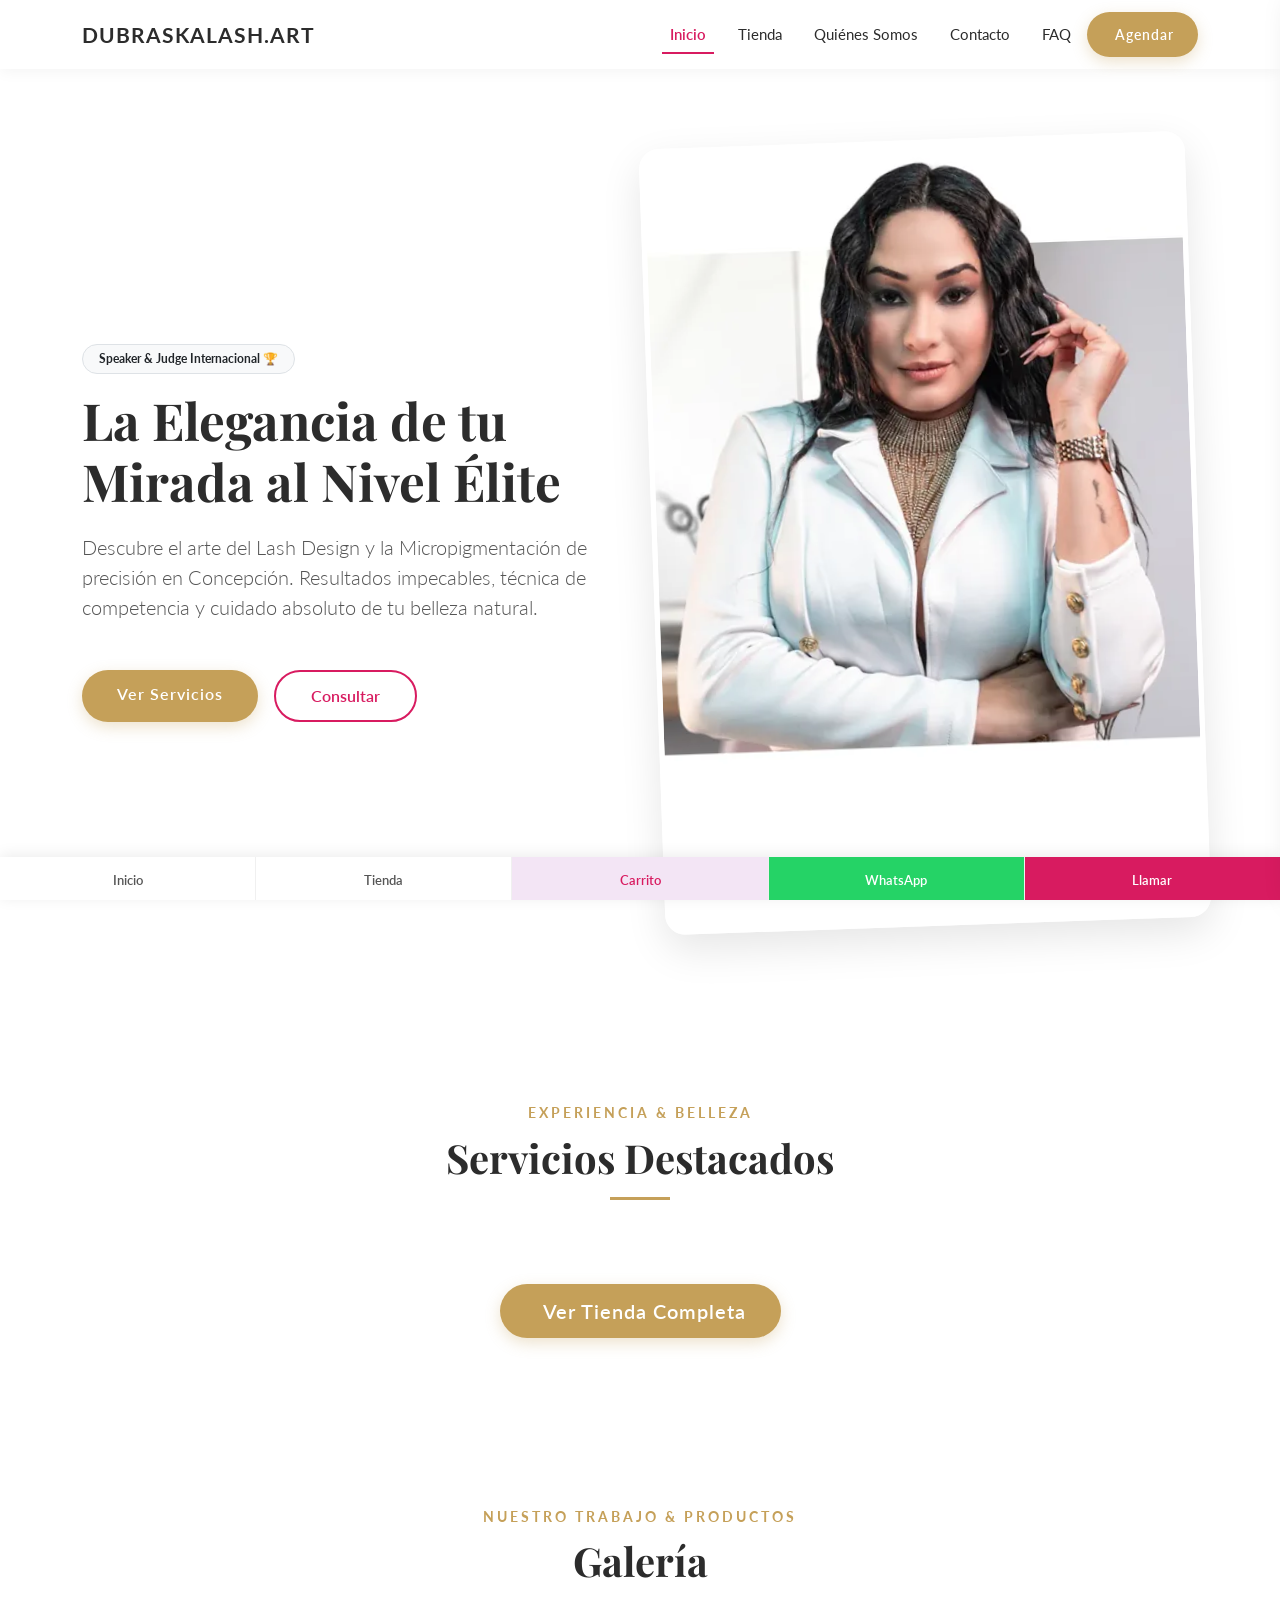
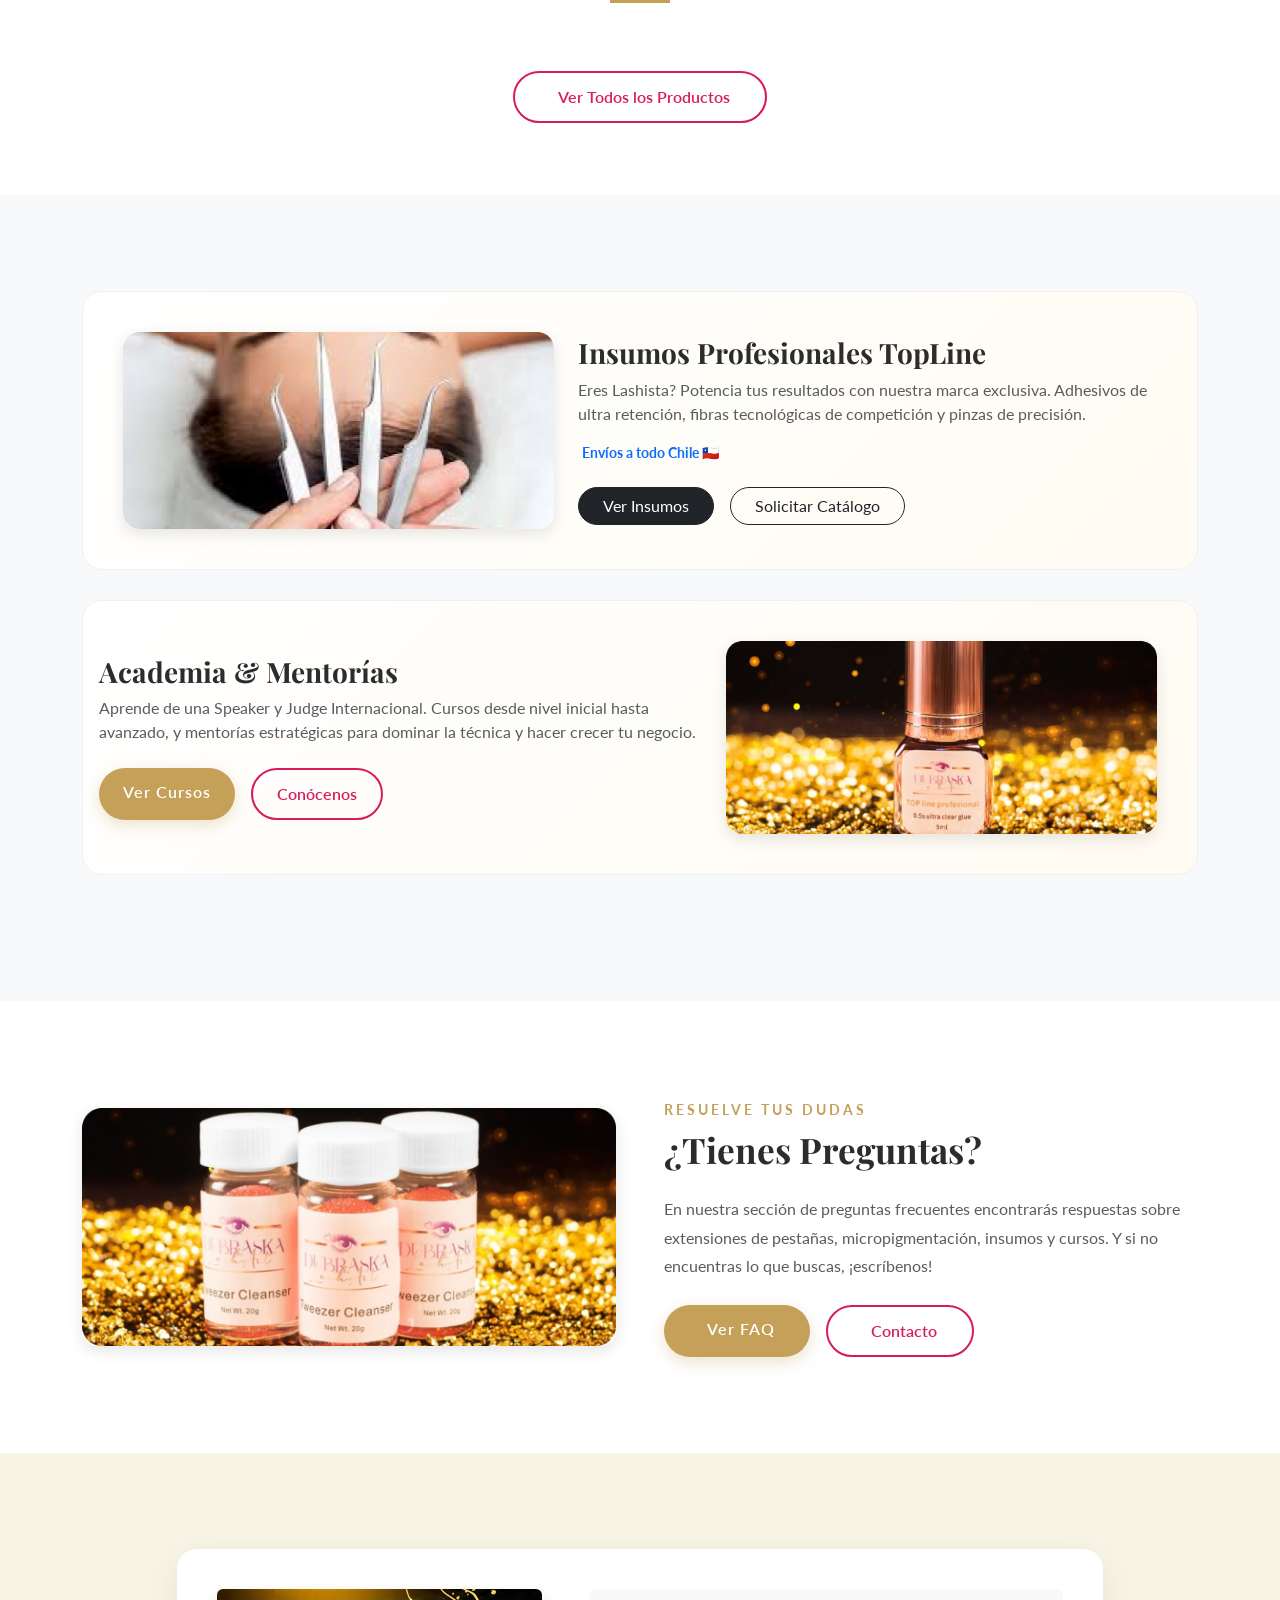
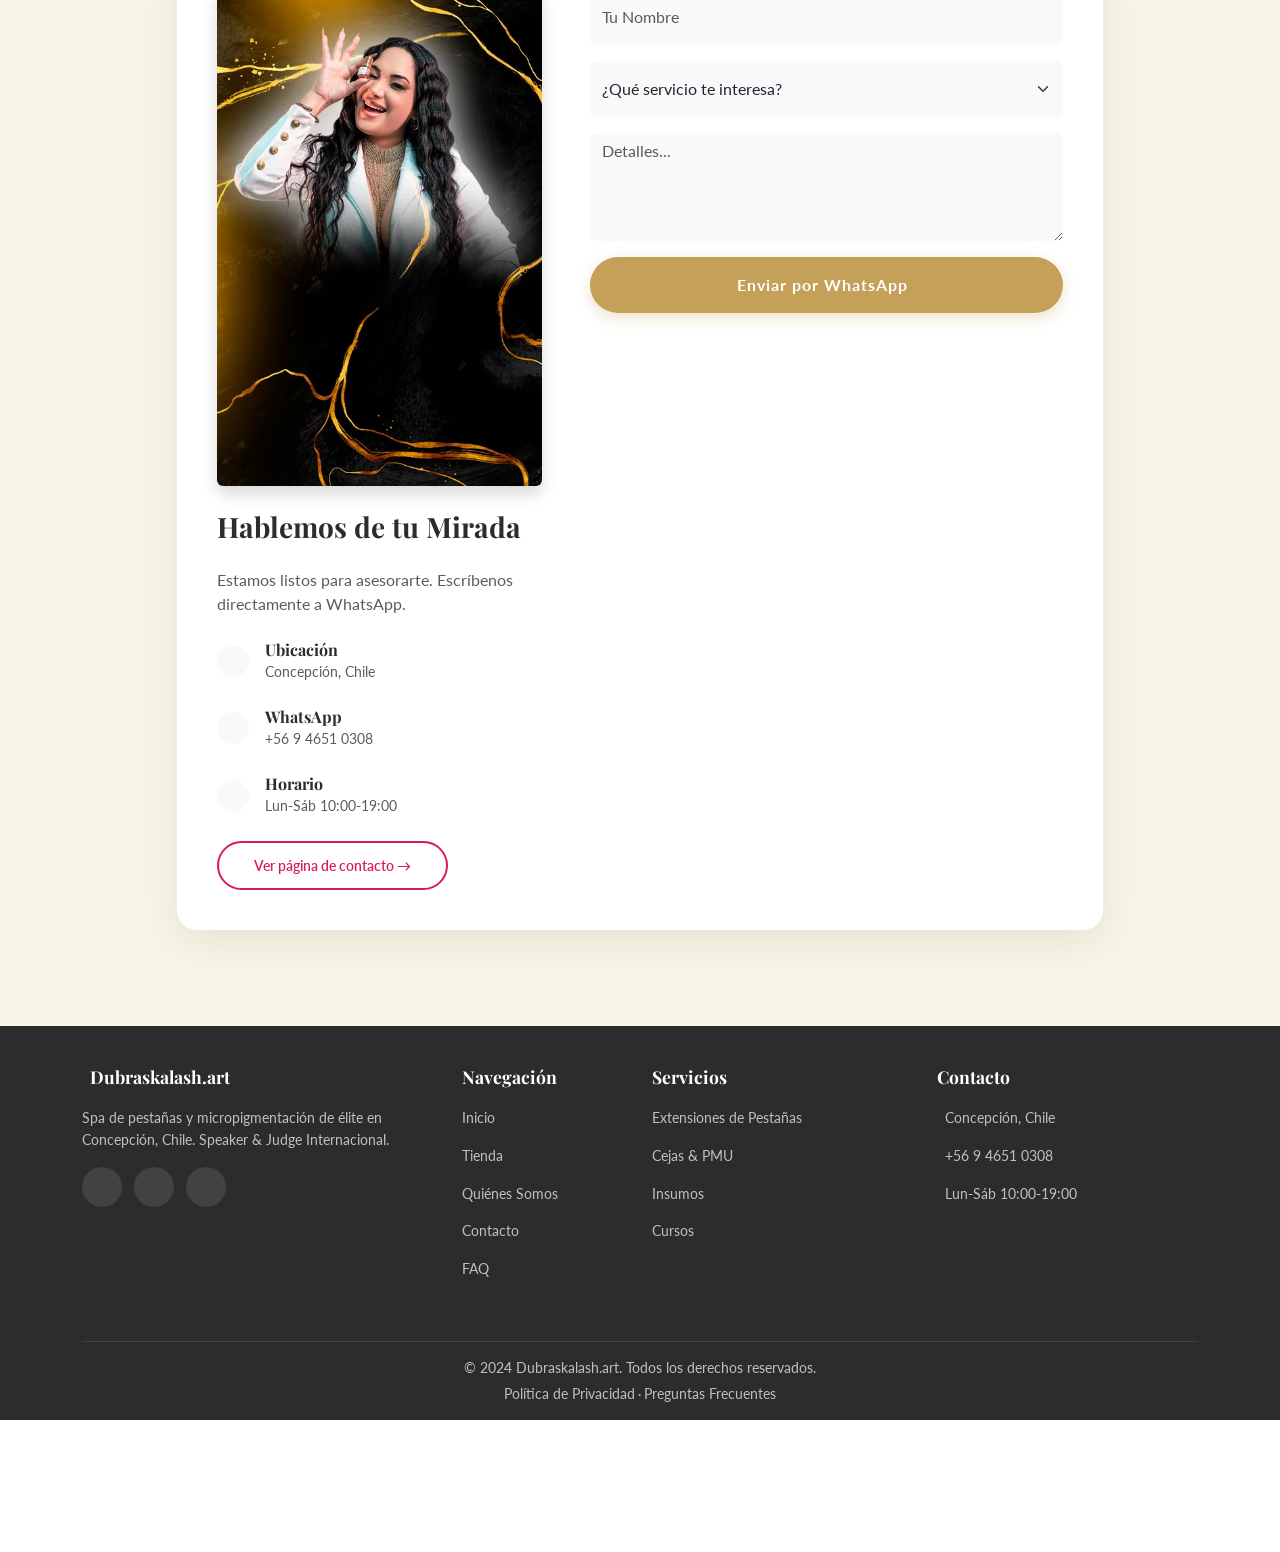
==== index.html @ 83abed51 "fix: carrito funcional - addItem con fallback, icono visible en móvil, botón carrito en barra inferi" ====
<!DOCTYPE html>
<html lang="es-CL">
<head>
  <meta charset="UTF-8" />
  <meta name="viewport" content="width=device-width, initial-scale=1.0"/>
  
  <!-- META TAGS SEO OPTIMIZADOS -->
  <title>Dubraskalash.art | Extensiones de Pestañas y Micropigmentación en Concepción</title>
  <meta name="description" content="Dubraskalash.art: Spa de pestañas y micropigmentación de élite en Concepción. Expertos en Volumen Ruso, Tecnológico, Microblading y Labios Acuarela. Venta de insumos TopLine y Academia.">
  <meta name="keywords" content="pestañas concepcion, volumen ruso, microblading, micropigmentacion labios, insumos pestañas chile, dubraskalash, spa belleza, extensiones pestañas">
  <meta name="author" content="Dubraskalash.art">
  <meta name="robots" content="index, follow">
  <meta name="language" content="Spanish">
  
  <!-- OPEN GRAPH / FACEBOOK / WHATSAPP -->
  <meta property="og:type" content="website">
  <meta property="og:url" content="https://dubraskalashart.pages.dev/">
  <meta property="og:title" content="Dubraskalash.art | Pestañas y Micropigmentación Élite">
  <meta property="og:description" content="Transforma tu mirada con técnicas de competencia mundial. Volumen Ruso, PMU y más en Concepción.">
  <meta property="og:image" content="https://dubraskalashart.pages.dev/images/dubraska-web-pesta%C3%B1as-cejas-volumen-ruso-micropigmentacion.png">
  
  <!-- TWITTER -->
  <meta property="twitter:card" content="summary_large_image">
  <meta property="twitter:url" content="https://dubraskalashart.pages.dev/">
  <meta property="twitter:title" content="Dubraskalash.art | Pestañas y Micropigmentación">
  <meta property="twitter:description" content="La excelencia en tu mirada comienza aquí. Concepción, Chile.">
  <meta property="twitter:image" content="https://dubraskalashart.pages.dev/images/dubraska-web-pesta%C3%B1as-cejas-volumen-ruso-micropigmentacion.png">

  <!-- CANONICAL -->
  <link rel="canonical" href="https://dubraskalashart.pages.dev/" />
  
  <!-- FAVICON -->
  <link rel="icon" type="image/png" href="images/favicon.png">

  <!-- Fuentes Google -->
  <link href="https://fonts.googleapis.com/css2?family=Lato:wght@300;400;700&family=Playfair+Display:ital,wght@0,400;0,700;1,400&display=swap" rel="stylesheet"/>
  
  <!-- Iconos RemixIcon -->
  <link href="https://cdn.jsdelivr.net/npm/remixicon@3.5.0/fonts/remixicon.css" rel="stylesheet"/>

  <!-- Bootstrap CSS -->
  <link href="https://cdn.jsdelivr.net/npm/bootstrap@5.3.0/dist/css/bootstrap.min.css" rel="stylesheet"/>

  <!-- Shared Styles -->
  <link href="css/styles.css" rel="stylesheet"/>

  <!-- SCHEMA MARKUP (LOCAL BUSINESS) -->
  <script type="application/ld+json">
  {
    "@context": "https://schema.org",
    "@type": "BeautySalon",
    "name": "Dubraskalash.art",
    "image": "https://dubraskalashart.pages.dev/images/dubraska-web-pesta%C3%B1as-cejas-volumen-ruso-micropigmentacion.png",
    "telephone": "+56 9 4651 0308",
    "address": {
      "@type": "PostalAddress",
      "addressLocality": "Concepción",
      "addressRegion": "Biobío",
      "addressCountry": "CL"
    },
    "url": "https://dubraskalashart.pages.dev/",
    "priceRange": "$$$",
    "openingHoursSpecification": {
      "@type": "OpeningHoursSpecification",
      "dayOfWeek": ["Monday", "Tuesday", "Wednesday", "Thursday", "Friday", "Saturday"],
      "opens": "10:00",
      "closes": "19:00"
    }
  }
  </script>
</head>
<body>

<!-- NAVBAR SUPERIOR -->
<nav class="navbar navbar-expand-lg fixed-top">
  <div class="container">
    <a class="navbar-brand" href="index.html">
      <i class="ri-sparkling-fill" style="color: var(--color-gold);"></i> DUBRASKALASH.ART
    </a>
    <div class="d-flex align-items-center gap-2 ms-auto ms-lg-0 order-lg-last">
      <span class="cart-icon-wrapper" onclick="Cart.toggleSidebar()">
        <i class="ri-shopping-cart-2-line"></i>
        <span class="cart-badge">0</span>
      </span>
      <button class="navbar-toggler" type="button" data-bs-toggle="collapse" data-bs-target="#navbarNav">
        <span class="ri-menu-line" style="font-size: 1.5rem; color: var(--color-dark);"></span>
      </button>
    </div>
    <div class="collapse navbar-collapse" id="navbarNav">
      <ul class="navbar-nav ms-auto align-items-center">
        <li class="nav-item"><a class="nav-link active" href="index.html">Inicio</a></li>
        <li class="nav-item"><a class="nav-link" href="tienda.html">Tienda</a></li>
        <li class="nav-item"><a class="nav-link" href="quienes-somos.html">Quiénes Somos</a></li>
        <li class="nav-item"><a class="nav-link" href="contactos.html">Contacto</a></li>
        <li class="nav-item"><a class="nav-link" href="preguntas-frecuentes.html">FAQ</a></li>
        <li class="nav-item">
          <a href="https://wa.me/56946510308" class="btn btn-gold btn-sm rounded-pill px-4">
            <i class="ri-whatsapp-line me-1"></i> Agendar
          </a>
        </li>
      </ul>
    </div>
  </div>
</nav>

<!-- HERO -->
<section class="hero-section" id="inicio">
  <div class="container position-relative" style="z-index: 2;">
    <div class="row align-items-center">
      <div class="col-lg-6 order-lg-2 mb-5 mb-lg-0">
        <img src="images/dubraska-web-pestañas-cejas-volumen-ruso-micropigmentacion.webp" alt="Servicios Pestañas y Cejas Dubraskalash" class="img-fluid hero-banner-img">
      </div>
      <div class="col-lg-6 order-lg-1">
        <span class="badge bg-light text-dark border mb-3 px-3 py-2 rounded-pill">Speaker & Judge Internacional 🏆</span>
        <h1 class="hero-title">La Elegancia de tu Mirada al Nivel Élite</h1>
        <p class="lead mb-5" style="font-weight: 300;">
          Descubre el arte del Lash Design y la Micropigmentación de precisión en Concepción. 
          Resultados impecables, técnica de competencia y cuidado absoluto de tu belleza natural.
        </p>
        <div class="d-flex flex-wrap gap-3">
          <a href="tienda.html" class="btn btn-gold">Ver Servicios</a>
          <a href="https://wa.me/56946510308" class="btn btn-outline-fuchsia">Consultar</a>
        </div>
      </div>
    </div>
  </div>
</section>

<!-- SERVICIOS DESTACADOS (4 productos) -->
<section class="py-5" id="servicios">
  <div class="container py-5">
    <div class="section-header">
      <span class="subtitle">Experiencia & Belleza</span>
      <h2>Servicios Destacados</h2>
      <div class="divider-gold"></div>
    </div>
    <div class="row g-4" id="featuredProducts">
      <!-- Rendered by JS -->
    </div>
    <div class="text-center mt-5">
      <a href="tienda.html" class="btn btn-gold btn-lg"><i class="ri-store-2-line me-2"></i>Ver Tienda Completa</a>
    </div>
  </div>
</section>

<!-- GALERÍA DE IMÁGENES -->
<section class="py-5" id="galeria">
  <div class="container py-4">
    <div class="section-header">
      <span class="subtitle">Nuestro Trabajo & Productos</span>
      <h2>Galería</h2>
      <div class="divider-gold"></div>
    </div>
    <div class="row g-3" id="galleryGrid">
      <!-- Rendered by JS -->
    </div>
    <div class="text-center mt-4">
      <a href="tienda.html" class="btn btn-outline-fuchsia"><i class="ri-store-2-line me-2"></i>Ver Todos los Productos</a>
    </div>
  </div>
  <style>
    .gallery-item { position:relative; overflow:hidden; border-radius:14px; cursor:pointer; aspect-ratio:1/1; }
    .gallery-item img { width:100%; height:100%; object-fit:cover; transition:transform 0.4s ease; }
    .gallery-item:hover img { transform:scale(1.08); }
    .gallery-item .gallery-overlay { position:absolute; inset:0; background:linear-gradient(transparent 50%,rgba(26,26,46,0.7)); opacity:0; transition:opacity 0.3s; display:flex; align-items:flex-end; padding:15px; }
    .gallery-item:hover .gallery-overlay { opacity:1; }
    .gallery-overlay span { color:#fff; font-size:0.8rem; font-weight:600; font-family:var(--font-body); }
    /* Image Lightbox Modal */
    .lightbox-overlay { position:fixed; inset:0; background:rgba(0,0,0,0.88); z-index:9999; display:none; align-items:center; justify-content:center; cursor:pointer; }
    .lightbox-overlay.active { display:flex; }
    .lightbox-overlay img { max-width:90vw; max-height:85vh; object-fit:contain; border-radius:10px; box-shadow:0 10px 40px rgba(0,0,0,0.5); cursor:default; }
    .lightbox-close { position:absolute; top:15px; right:20px; width:44px; height:44px; background:rgba(255,255,255,0.15); border:none; border-radius:50%; color:#fff; font-size:1.5rem; cursor:pointer; display:flex; align-items:center; justify-content:center; transition:background 0.3s; z-index:10000; backdrop-filter:blur(4px); }
    .lightbox-close:hover { background:rgba(255,255,255,0.3); }
    .lightbox-bottom-bar { position:absolute; bottom:20px; left:50%; transform:translateX(-50%); display:flex; flex-direction:column; align-items:center; gap:10px; z-index:10001; }
    .lightbox-name { background:rgba(0,0,0,0.6); color:#fff; padding:8px 24px; border-radius:25px; font-size:0.9rem; font-weight:600; backdrop-filter:blur(4px); white-space:nowrap; }
    .lightbox-product-btn { background:var(--color-gold); color:#fff; padding:10px 22px; border-radius:25px; font-size:0.85rem; font-weight:700; text-decoration:none; display:none; align-items:center; gap:6px; white-space:nowrap; transition:all 0.3s; backdrop-filter:blur(4px); }
    .lightbox-product-btn:hover { background:#b8912e; color:#fff; transform:translateY(-2px); box-shadow:0 4px 15px rgba(197,160,89,0.4); }
    .lightbox-product-btn i { font-size:1rem; }
  </style>
</section>

<!-- INSUMOS Y ACADEMIA -->
<section class="py-5 bg-light position-relative" id="academia">
  <div class="container py-5">
    <!-- Insumos -->
    <div class="info-card d-flex flex-column flex-md-row align-items-center gap-4">
      <div class="col-md-5 info-img-container">
        <img src="images/Pinzas-y-Herramientas.png" alt="Herramientas Profesionales TopLine">
      </div>
      <div class="col-md-7">
        <h3 class="mb-2">Insumos Profesionales TopLine</h3>
        <p class="text-muted mb-3">
          Eres Lashista? Potencia tus resultados con nuestra marca exclusiva. Adhesivos de ultra retención, fibras tecnológicas de competición y pinzas de precisión.
        </p>
        <p class="small text-primary fw-bold"><i class="ri-truck-line me-1"></i> Envíos a todo Chile 🇨🇱</p>
        <div class="d-flex gap-3 flex-wrap">
          <a href="tienda.html?cat=insumos" class="btn btn-dark rounded-pill px-4 mt-2">Ver Insumos</a>
          <a href="https://wa.me/56946510308?text=Hola,%20quiero%20el%20catálogo%20de%20Insumos" class="btn btn-outline-dark rounded-pill px-4 mt-2">Solicitar Catálogo</a>
        </div>
      </div>
    </div>

    <!-- Academia -->
    <div class="info-card d-flex flex-column flex-md-row-reverse align-items-center gap-4">
      <div class="col-md-5 info-img-container">
        <img src="images/Rectangle.png" alt="Academia Dubraskalash">
      </div>
      <div class="col-md-7">
        <h3 class="mb-2">Academia & Mentorías</h3>
        <p class="text-muted mb-3">
          Aprende de una Speaker y Judge Internacional. Cursos desde nivel inicial hasta avanzado, y mentorías estratégicas para dominar la técnica y hacer crecer tu negocio.
        </p>
        <div class="d-flex gap-3 flex-wrap">
          <a href="tienda.html?cat=cursos" class="btn btn-gold rounded-pill px-4 mt-2">Ver Cursos</a>
          <a href="quienes-somos.html" class="btn btn-outline-fuchsia rounded-pill px-4 mt-2">Conócenos</a>
        </div>
      </div>
    </div>
  </div>
</section>

<!-- DUDAS Y CONTACTO -->
<section class="py-5">
  <div class="container py-5">
    <div class="row g-5 align-items-center">
      <div class="col-lg-6">
        <div class="info-img-container">
          <img src="images/Preparacion-y-Limpieza.png" alt="Proceso de Higiene Dubraskalash" style="border-radius:15px;">
        </div>
      </div>
      <div class="col-lg-6">
        <span class="subtitle" style="color: var(--color-gold); text-transform: uppercase; letter-spacing: 3px; font-size: 0.9rem; font-weight: 700;">Resuelve tus dudas</span>
        <h2 class="mt-2 mb-4" style="font-size:2.2rem;">¿Tienes Preguntas?</h2>
        <p class="text-muted mb-4" style="line-height:1.8;">
          En nuestra sección de preguntas frecuentes encontrarás respuestas sobre extensiones de pestañas, micropigmentación, insumos y cursos. Y si no encuentras lo que buscas, ¡escríbenos!
        </p>
        <div class="d-flex gap-3 flex-wrap">
          <a href="preguntas-frecuentes.html" class="btn btn-gold"><i class="ri-question-line me-2"></i>Ver FAQ</a>
          <a href="contactos.html" class="btn btn-outline-fuchsia"><i class="ri-mail-line me-2"></i>Contacto</a>
        </div>
      </div>
    </div>
  </div>
</section>

<!-- CONTACTO RÁPIDO -->
<section class="contact-section py-5" id="contacto">
  <div class="container py-5">
    <div class="row justify-content-center">
      <div class="col-lg-10">
        <div class="contact-card">
          <div class="row g-5">
            <div class="col-md-5">
              <img src="images/banner-dubraskalash-art-chile-biobio-pestañas.webp" alt="Banner Dubraskalash Concepción" class="img-fluid rounded shadow mb-4" style="max-width:100%;">
              <h3 class="mb-4">Hablemos de tu Mirada</h3>
              <p class="text-muted mb-4">Estamos listos para asesorarte. Escríbenos directamente a WhatsApp.</p>
              <div class="d-flex align-items-center mb-4">
                <div class="bg-light p-3 rounded-circle me-3 text-primary"><i class="ri-map-pin-line fs-4"></i></div>
                <div><h6 class="mb-0 fw-bold">Ubicación</h6><small class="text-muted">Concepción, Chile</small></div>
              </div>
              <div class="d-flex align-items-center mb-4">
                <div class="bg-light p-3 rounded-circle me-3 text-primary"><i class="ri-whatsapp-line fs-4"></i></div>
                <div><h6 class="mb-0 fw-bold">WhatsApp</h6><small class="text-muted">+56 9 4651 0308</small></div>
              </div>
              <div class="d-flex align-items-center mb-4">
                <div class="bg-light p-3 rounded-circle me-3 text-primary"><i class="ri-time-line fs-4"></i></div>
                <div><h6 class="mb-0 fw-bold">Horario</h6><small class="text-muted">Lun-Sáb 10:00-19:00</small></div>
              </div>
              <a href="contactos.html" class="btn btn-outline-fuchsia btn-sm rounded-pill">Ver página de contacto →</a>
            </div>
            <div class="col-md-7">
              <form id="contactForm">
                <div class="mb-3"><input type="text" class="form-control bg-light border-0 py-3" id="nombre" placeholder="Tu Nombre" required></div>
                <div class="mb-3">
                  <select class="form-select bg-light border-0 py-3" id="servicio" required>
                    <option value="" selected disabled>¿Qué servicio te interesa?</option>
                    <option value="Extensiones de Pestañas">Extensiones de Pestañas</option>
                    <option value="Micropigmentación">Micropigmentación</option>
                    <option value="Academia">Academia / Cursos</option>
                    <option value="Insumos">Compra de Insumos</option>
                  </select>
                </div>
                <div class="mb-3"><textarea class="form-control bg-light border-0" id="mensaje" rows="4" placeholder="Detalles..."></textarea></div>
                <button type="submit" class="btn btn-gold w-100 py-3 fw-bold">Enviar por WhatsApp <i class="ri-arrow-right-line ms-2"></i></button>
              </form>
            </div>
          </div>
        </div>
      </div>
    </div>
  </div>
</section>

<!-- FOOTER -->
<footer class="site-footer">
  <div class="container">
    <div class="row g-4">
      <div class="col-lg-4 mb-3">
        <h5><i class="ri-sparkling-fill me-2" style="color:var(--color-gold);"></i>Dubraskalash.art</h5>
        <p>Spa de pestañas y micropigmentación de élite en Concepción, Chile. Speaker & Judge Internacional.</p>
        <div class="footer-social">
          <a href="#"><i class="ri-instagram-line"></i></a>
          <a href="#"><i class="ri-facebook-circle-fill"></i></a>
          <a href="#"><i class="ri-tiktok-fill"></i></a>
        </div>
      </div>
      <div class="col-lg-2 col-md-4 mb-3">
        <h5>Navegación</h5>
        <p><a href="index.html">Inicio</a></p>
        <p><a href="tienda.html">Tienda</a></p>
        <p><a href="quienes-somos.html">Quiénes Somos</a></p>
        <p><a href="contactos.html">Contacto</a></p>
        <p><a href="preguntas-frecuentes.html">FAQ</a></p>
      </div>
      <div class="col-lg-3 col-md-4 mb-3">
        <h5>Servicios</h5>
        <p><a href="tienda.html?cat=pestañas">Extensiones de Pestañas</a></p>
        <p><a href="tienda.html?cat=cejas-pmu">Cejas & PMU</a></p>
        <p><a href="tienda.html?cat=insumos">Insumos</a></p>
        <p><a href="tienda.html?cat=cursos">Cursos</a></p>
      </div>
      <div class="col-lg-3 col-md-4 mb-3">
        <h5>Contacto</h5>
        <p><i class="ri-map-pin-line me-2"></i>Concepción, Chile</p>
        <p><i class="ri-whatsapp-line me-2"></i>+56 9 4651 0308</p>
        <p><i class="ri-time-line me-2"></i>Lun-Sáb 10:00-19:00</p>
      </div>
    </div>
    <div class="footer-bottom text-center">
      <p class="mb-1">&copy; 2024 Dubraskalash.art. Todos los derechos reservados.</p>
      <p class="mb-0" style="font-size:0.8rem;"><a href="politica-privacidad.html">Política de Privacidad</a> · <a href="preguntas-frecuentes.html">Preguntas Frecuentes</a></p>
    </div>
  </div>
</footer>

<!-- BOTTOM ACTION BAR -->
<div class="bottom-action-bar">
  <div class="action-bar-btns">
    <a href="index.html" class="active"><i class="ri-home-5-line"></i><span>Inicio</span></a>
    <a href="tienda.html"><i class="ri-store-2-line"></i><span>Tienda</span></a>
    <a href="#" onclick="Cart.toggleSidebar(); return false;" class="btn-cart-bar"><i class="ri-shopping-cart-2-line"></i><span>Carrito</span><span class="cart-badge-bar">0</span></a>
    <a href="https://wa.me/56946510308" class="btn-wa"><i class="ri-whatsapp-line"></i><span>WhatsApp</span></a>
    <a href="tel:+56946510308" class="btn-call"><i class="ri-phone-line"></i><span>Llamar</span></a>
  </div>
</div>

<!-- CART SIDEBAR -->
<div class="cart-overlay" id="cart-overlay" onclick="Cart.closeSidebar()"></div>
<div class="cart-sidebar" id="cart-sidebar">
  <div class="cart-sidebar-header">
    <h5 class="mb-0"><i class="ri-shopping-cart-2-line me-2"></i>Mi Carrito</h5>
    <button class="btn btn-sm p-0" onclick="Cart.closeSidebar()"><i class="ri-close-line fs-4"></i></button>
  </div>
  <div class="cart-sidebar-body">
    <div id="cart-empty-msg" class="text-center py-5">
      <i class="ri-shopping-bag-line" style="font-size:3rem;color:#ddd;"></i>
      <p class="mt-3 text-muted">Tu carrito está vacío</p>
      <a href="tienda.html" class="btn btn-gold btn-sm">Ir a la Tienda</a>
    </div>
    <div id="cart-sidebar-items"></div>
  </div>
  <div class="cart-sidebar-footer">
    <div class="d-flex justify-content-between mb-3">
      <strong>Total:</strong>
      <strong id="cart-sidebar-total" style="color:var(--color-primary);">$0</strong>
    </div>
    <button id="cart-checkout-btn" class="btn btn-whatsapp w-100" onclick="Cart.checkout()" style="display:none;">
      <i class="ri-whatsapp-line me-2"></i>Pedir por WhatsApp
    </button>
  </div>
</div>

<!-- LIGHTBOX MODAL -->
<div class="lightbox-overlay" id="lightboxOverlay" onclick="closeLightbox(event)">
  <button class="lightbox-close" onclick="closeLightbox(event, true)" aria-label="Cerrar"><i class="ri-close-line"></i></button>
  <img id="lightboxImg" src="" alt="">
  <div class="lightbox-bottom-bar">
    <span class="lightbox-name" id="lightboxName"></span>
    <a href="#" id="lightboxProductBtn" class="lightbox-product-btn" style="display:none;" onclick="goToProduct(event)"><i class="ri-store-2-line"></i> Ir a Producto en Tienda</a>
  </div>
</div>

<!-- SCRIPTS -->
<script src="https://cdn.jsdelivr.net/npm/bootstrap@5.3.0/dist/js/bootstrap.bundle.min.js"></script>
<script src="js/cart.js"></script>
<script>
let PRODUCTS = [];
// Gallery images loaded dynamically from R2
let GALLERY_IMAGES = [];

// --- LIGHTBOX ---
let lightboxOpen = false;

function openLightbox(imgSrc, imgName) {
  const overlay = document.getElementById('lightboxOverlay');
  const img = document.getElementById('lightboxImg');
  const nameEl = document.getElementById('lightboxName');
  const productBtn = document.getElementById('lightboxProductBtn');
  img.src = imgSrc;
  nameEl.textContent = imgName || '';
  overlay.classList.add('active');
  document.body.style.overflow = 'hidden';
  lightboxOpen = true;

  // Check if this image belongs to a product
  const matchedProduct = PRODUCTS.find(p => p.image === imgSrc);
  if (matchedProduct) {
    productBtn.href = 'producto.html?id=' + matchedProduct.id;
    productBtn.style.display = 'inline-flex';
  } else {
    productBtn.style.display = 'none';
  }

  // Push state so Back button closes modal instead of navigating away
  history.pushState({ lightbox: true }, '');
}

function goToProduct(event) {
  event.stopPropagation();
  // Let the link navigate normally
  closeLightbox(null, true);
}

function closeLightbox(event, force) {
  // If clicking on the image itself, don't close (only close on overlay click or X button)
  if (!force && event && event.target && event.target.id === 'lightboxImg') return;
  const overlay = document.getElementById('lightboxOverlay');
  if (!overlay.classList.contains('active')) return;
  overlay.classList.remove('active');
  document.body.style.overflow = '';
  document.getElementById('lightboxImg').src = '';
  lightboxOpen = false;
}

// Back button: close lightbox instead of leaving the page
window.addEventListener('popstate', function(e) {
  if (lightboxOpen) {
    closeLightbox(null, true);
    // Don't go back - just close the modal
    // Push current state back so we stay on the same page
    history.pushState(null, '');
    e.preventDefault();
  }
});

// ESC key closes lightbox
document.addEventListener('keydown', function(e) {
  if (e.key === 'Escape' && lightboxOpen) {
    closeLightbox(null, true);
    history.pushState(null, '');
  }
});

document.addEventListener('DOMContentLoaded', async function() {
  // Load products from API
  try {
    const resp = await fetch('/api/products');
    PRODUCTS = (await resp.json()) || [];
    if (window.Cart && Cart.setProductCache) Cart.setProductCache(PRODUCTS);
  } catch(e) {
    const cached = localStorage.getItem('dubraska_products_cache');
    if (cached) try { PRODUCTS = JSON.parse(cached); } catch(e2) {}
  }
  if (PRODUCTS.length > 0) localStorage.setItem('dubraska_products_cache', JSON.stringify(PRODUCTS));

  // Render 4 featured products
  const featured = PRODUCTS.length >= 4 ? [PRODUCTS[0], PRODUCTS[4], PRODUCTS[8], PRODUCTS[10]] : PRODUCTS.slice(0,4);
  const grid = document.getElementById('featuredProducts');
  if (grid && featured.length) {
    grid.innerHTML = featured.map(p => `
      <div class="col-md-6 col-lg-3">
        <div class="service-card">
          <div class="service-img-wrapper">
            <img src="${p.image}" alt="${p.name}">
          </div>
          <div class="service-body">
            <h4 class="service-title">${p.name}</h4>
            <p class="service-desc">${p.desc || p.description || ''}</p>
            <div class="d-flex justify-content-between align-items-center">
              <span style="color:var(--color-primary);font-weight:700;font-size:1.1rem;">$${(p.price||0).toLocaleString('es-CL')}</span>
              <a href="producto.html?id=${p.id}" class="service-btn">Ver más</a>
            </div>
          </div>
        </div>
      </div>
    `).join('');
  }

  // Load gallery images from R2
  try {
    const r2Resp = await fetch('/api/r2-images');
    const r2Data = await r2Resp.json();
    if (r2Data.images) {
      GALLERY_IMAGES = r2Data.images.map(img => img.url);
    }
  } catch(e) {
    console.warn('Could not load gallery images from R2:', e);
  }

  // Render gallery
  const galleryGrid = document.getElementById('galleryGrid');
  if (galleryGrid && GALLERY_IMAGES.length > 0) {
    galleryGrid.innerHTML = GALLERY_IMAGES.map(img => {
      const name = decodeURIComponent(img.split('/').pop()).replace(/\.[^.]+$/,'').replace(/[-_]/g,' ').replace(/\b\w/g,l=>l.toUpperCase());
      return `
        <div class="col-6 col-md-4 col-lg-3 col-xl-2">
          <div class="gallery-item" onclick="openLightbox('${img.replace(/'/g, "\\'")}','${name.replace(/'/g, "\\'")}')">
            <img src="${img}" alt="${name}" loading="lazy">
            <div class="gallery-overlay"><span>${name}</span></div>
          </div>
        </div>`;
    }).join('');
  }
});

// Contact form
document.getElementById('contactForm').addEventListener('submit', function(e) {
  e.preventDefault();
  const nombre = document.getElementById('nombre').value;
  const servicio = document.getElementById('servicio').value;
  const mensaje = document.getElementById('mensaje').value;
  
  const text = `Hola Dubraskalash, soy ${nombre}.%0A%0AMe interesa: ${servicio}.%0A%0ADetalles: ${mensaje}`;
  window.open(`https://wa.me/56946510308?text=${text}`, '_blank');
});
</script>

</body>
</html>
---- css/styles.css ----
:root {
  --color-primary: #D81B60;
  --color-secondary: #F8F5E6;
  --color-gold: #C5A059;
  --color-dark: #2C2C2C;
  --color-text: #555555;
  --font-heading: 'Playfair Display', serif;
  --font-body: 'Lato', sans-serif;
  --bottom-nav-height: 72px;
}

* { box-sizing: border-box; }

body {
  font-family: var(--font-body);
  color: var(--color-text);
  background-color: #fff;
  padding-bottom: calc(var(--bottom-nav-height) + 60px);
  overflow-x: hidden;
}

h1, h2, h3, h4, h5, h6 {
  font-family: var(--font-heading);
  color: var(--color-dark);
  font-weight: 700;
}

/* NAVBAR SUPERIOR */
.navbar {
  background: rgba(255, 255, 255, 0.97);
  backdrop-filter: blur(12px);
  padding: 12px 0;
  box-shadow: 0 2px 15px rgba(0,0,0,0.05);
  z-index: 1050;
}
.navbar-brand {
  font-size: 1.3rem;
  letter-spacing: 1px;
  color: var(--color-dark) !important;
  font-weight: 700;
}
.nav-link {
  font-weight: 400;
  color: var(--color-dark) !important;
  margin: 0 8px;
  position: relative;
  font-size: 0.95rem;
}
.nav-link::after {
  content: '';
  position: absolute;
  width: 0;
  height: 2px;
  bottom: 0;
  left: 0;
  background-color: var(--color-primary);
  transition: width 0.3s;
}
.nav-link:hover::after,
.nav-link.active::after {
  width: 100%;
}
.nav-link.active {
  color: var(--color-primary) !important;
  font-weight: 600;
}

/* Cart icon in navbar */
.cart-icon-wrapper {
  position: relative;
  display: inline-flex;
  align-items: center;
  cursor: pointer;
  color: var(--color-dark);
  font-size: 1.3rem;
}
.cart-badge {
  position: absolute;
  top: -8px;
  right: -10px;
  background: var(--color-primary);
  color: #fff;
  font-size: 0.65rem;
  font-weight: 700;
  width: 18px;
  height: 18px;
  border-radius: 50%;
  display: none;
  align-items: center;
  justify-content: center;
  line-height: 1;
}

/* BUTTONS */
.btn-gold {
  background-color: var(--color-gold);
  color: white;
  border: none;
  padding: 12px 35px;
  border-radius: 50px;
  font-weight: 600;
  letter-spacing: 1px;
  transition: all 0.3s;
  box-shadow: 0 5px 15px rgba(197, 160, 89, 0.3);
}
.btn-gold:hover {
  transform: translateY(-3px);
  background-color: #b08d4b;
  color: white;
}
.btn-outline-fuchsia {
  border: 2px solid var(--color-primary);
  color: var(--color-primary);
  padding: 12px 35px;
  border-radius: 50px;
  font-weight: 600;
  background: transparent;
  transition: all 0.3s;
}
.btn-outline-fuchsia:hover {
  background-color: var(--color-primary);
  color: white;
}
.btn-whatsapp {
  background-color: #25D366;
  color: white;
  border: none;
  padding: 12px 30px;
  border-radius: 50px;
  font-weight: 600;
  transition: all 0.3s;
  box-shadow: 0 5px 15px rgba(37, 211, 102, 0.3);
}
.btn-whatsapp:hover {
  background-color: #1da851;
  color: white;
  transform: translateY(-2px);
}

/* SECTION HEADERS */
.section-header {
  text-align: center;
  margin-bottom: 60px;
}
.section-header .subtitle {
  color: var(--color-gold);
  text-transform: uppercase;
  letter-spacing: 3px;
  font-size: 0.9rem;
  font-weight: 700;
  display: block;
  margin-bottom: 10px;
}
.section-header h2 {
  font-size: 2.5rem;
  margin-bottom: 15px;
}
.divider-gold {
  width: 60px;
  height: 3px;
  background-color: var(--color-gold);
  margin: 0 auto;
}

/* HERO SECTION */
.hero-section {
  background: #fff;
  padding: 140px 0 80px;
  position: relative;
}
.hero-title {
  font-size: 3.2rem;
  line-height: 1.2;
  margin-bottom: 20px;
}
.hero-banner-img {
  border-radius: 20px;
  box-shadow: 0 15px 40px rgba(0,0,0,0.1);
  border: 5px solid white;
  transform: rotate(-2deg);
  transition: transform 0.5s;
  width: 100%;
  height: auto;
}
.hero-banner-img:hover {
  transform: rotate(0deg);
}

/* SERVICE CARDS */
.service-card {
  border: none;
  background: white;
  border-radius: 15px;
  overflow: hidden;
  box-shadow: 0 10px 30px rgba(0,0,0,0.05);
  transition: all 0.4s ease;
  height: 100%;
  display: flex;
  flex-direction: column;
  border: 1px solid #f0f0f0;
}
.service-card:hover {
  transform: translateY(-10px);
  box-shadow: 0 15px 40px rgba(216, 27, 96, 0.15);
  border-color: var(--color-gold);
}
.service-img-wrapper {
  width: 100%;
  height: 220px;
  overflow: hidden;
  position: relative;
}
.service-img-wrapper img {
  width: 100%;
  height: 100%;
  object-fit: cover;
  transition: transform 0.6s ease;
}
.service-card:hover .service-img-wrapper img {
  transform: scale(1.1);
}
.service-body {
  padding: 25px;
  display: flex;
  flex-direction: column;
  flex-grow: 1;
}
.service-title {
  font-size: 1.15rem;
  color: var(--color-primary);
  font-weight: 700;
  margin-bottom: 10px;
  line-height: 1.3;
}
.service-desc {
  font-size: 0.9rem;
  color: var(--color-text);
  line-height: 1.6;
  margin-bottom: 15px;
  flex-grow: 1;
}
.service-btn {
  align-self: flex-start;
  font-size: 0.85rem;
  font-weight: 600;
  color: var(--color-gold);
  text-transform: uppercase;
  letter-spacing: 1px;
  text-decoration: none;
  border-bottom: 1px solid var(--color-gold);
  padding-bottom: 2px;
  transition: all 0.3s;
}
.service-btn:hover {
  color: var(--color-primary);
  border-color: var(--color-primary);
}

/* FAQ ACCORDION */
.accordion-item {
  border: none;
  border-bottom: 1px solid #eee;
  margin-bottom: 10px;
}
.accordion-button {
  font-family: var(--font-heading);
  font-size: 1.1rem;
  color: var(--color-dark);
  background: transparent;
  box-shadow: none;
  padding: 18px 0;
}
.accordion-button:not(.collapsed) {
  color: var(--color-primary);
  background: transparent;
}
.accordion-body {
  font-size: 1rem;
  color: var(--color-text);
  line-height: 1.7;
  padding-top: 0;
}

/* CONTACT SECTION */
.contact-section {
  background-color: var(--color-secondary);
  position: relative;
}
.contact-card {
  background: white;
  border-radius: 20px;
  box-shadow: 0 10px 40px rgba(0,0,0,0.08);
  padding: 40px;
}

/* INFO CARDS */
.info-card {
  background: linear-gradient(135deg, #fff 0%, #fffbf2 100%);
  border: 1px solid #f0f0f0;
  border-radius: 20px;
  padding: 40px;
  margin-bottom: 30px;
}
.info-img-container {
  overflow: hidden;
  border-radius: 15px;
  box-shadow: 0 5px 15px rgba(0,0,0,0.1);
}
.info-img-container img {
  width: 100%;
  height: 100%;
  object-fit: cover;
  transition: transform 0.5s;
}
.info-img-container img:hover {
  transform: scale(1.05);
}

/* CART SIDEBAR */
.cart-sidebar {
  position: fixed;
  top: 0;
  right: -400px;
  width: 380px;
  max-width: 90vw;
  height: 100vh;
  background: #fff;
  box-shadow: -5px 0 30px rgba(0,0,0,0.15);
  z-index: 9999;
  transition: right 0.35s ease;
  display: flex;
  flex-direction: column;
}
.cart-sidebar.open {
  right: 0;
}
.cart-sidebar-header {
  padding: 20px 25px;
  border-bottom: 1px solid #eee;
  display: flex;
  justify-content: space-between;
  align-items: center;
}
.cart-sidebar-body {
  flex: 1;
  overflow-y: auto;
  padding: 20px 25px;
}
.cart-sidebar-footer {
  padding: 20px 25px;
  border-top: 1px solid #eee;
  background: #fafafa;
}

.cart-overlay {
  position: fixed;
  top: 0;
  left: 0;
  width: 100vw;
  height: 100vh;
  background: rgba(0,0,0,0.4);
  z-index: 9998;
  opacity: 0;
  pointer-events: none;
  transition: opacity 0.3s;
}
.cart-overlay.open {
  opacity: 1;
  pointer-events: auto;
}

/* BOTTOM ACTION BAR */
.bottom-action-bar {
  position: fixed;
  bottom: 0;
  left: 0;
  width: 100%;
  z-index: 1050;
  background: #fff;
  box-shadow: 0 -2px 15px rgba(0,0,0,0.08);
}
.action-bar-footer {
  padding: 10px 0;
  background: var(--color-dark);
  text-align: center;
}
.action-bar-footer p {
  margin: 0;
  font-size: 0.8rem;
  color: rgba(255,255,255,0.6);
}
.action-bar-footer a {
  color: rgba(255,255,255,0.8);
  text-decoration: none;
  transition: color 0.3s;
}
.action-bar-footer a:hover {
  color: #fff;
}
.action-bar-btns {
  display: flex;
  padding: 0;
}
.action-bar-btns a {
  flex: 1;
  display: flex;
  flex-direction: column;
  align-items: center;
  justify-content: center;
  padding: 12px 5px;
  text-decoration: none;
  color: var(--color-text);
  font-size: 0.7rem;
  font-weight: 600;
  transition: all 0.2s;
  gap: 4px;
  border-right: 1px solid #f0f0f0;
}
.action-bar-btns a:last-child {
  border-right: none;
}
.action-bar-btns a i {
  font-size: 1.4rem;
}
.action-bar-btns a:hover {
  background: #f8f8f8;
}
.action-bar-btns a.btn-wa {
  background: #25D366;
  color: #fff;
}
.action-bar-btns a.btn-wa:hover {
  background: #1da851;
  color: #fff;
}
.action-bar-btns a.btn-call {
  background: var(--color-primary);
  color: #fff;
}
.action-bar-btns a.btn-call:hover {
  background: #b0154d;
  color: #fff;
}
.action-bar-btns a.btn-cart-bar {
  position: relative;
  background: #f3e5f5;
  color: var(--color-primary);
}
.action-bar-btns a.btn-cart-bar:hover {
  background: #e1bee7;
  color: var(--color-primary);
}
.action-bar-btns a.btn-cart-bar .cart-badge-bar {
  position: absolute;
  top: 4px;
  right: 12px;
  background: var(--color-primary);
  color: #fff;
  font-size: 0.55rem;
  font-weight: 700;
  width: 16px;
  height: 16px;
  border-radius: 50%;
  display: none;
  align-items: center;
  justify-content: center;
  line-height: 1;
}
.action-bar-btns a.btn-cart-bar .cart-badge-bar.visible {
  display: flex;
}

/* Desktop bottom bar */
@media (min-width: 992px) {
  .action-bar-btns a {
    padding: 10px 5px;
    font-size: 0.8rem;
  }
  .action-bar-btns a i {
    font-size: 1.3rem;
  }
}

/* FOOTER */
.site-footer {
  background: var(--color-dark);
  color: #fff;
  padding: 40px 0 0;
}
.site-footer h5 {
  font-family: var(--font-heading);
  color: #fff;
  margin-bottom: 20px;
  font-size: 1.1rem;
}
.site-footer p, .site-footer a {
  color: rgba(255,255,255,0.7);
  font-size: 0.9rem;
  text-decoration: none;
}
.site-footer a:hover {
  color: var(--color-gold);
}
.footer-social a {
  display: inline-flex;
  align-items: center;
  justify-content: center;
  width: 40px;
  height: 40px;
  border-radius: 50%;
  background: rgba(255,255,255,0.1);
  color: #fff;
  margin-right: 8px;
  transition: all 0.3s;
}
.footer-social a:hover {
  background: var(--color-primary);
  transform: translateY(-3px);
}
.footer-bottom {
  border-top: 1px solid rgba(255,255,255,0.1);
  padding: 15px 0;
  margin-top: 30px;
}

/* PRODUCT CARDS */
.product-card {
  border: none;
  background: white;
  border-radius: 15px;
  overflow: hidden;
  box-shadow: 0 5px 20px rgba(0,0,0,0.05);
  transition: all 0.3s ease;
  height: 100%;
  display: flex;
  flex-direction: column;
  border: 1px solid #f0f0f0;
}
.product-card:hover {
  transform: translateY(-5px);
  box-shadow: 0 10px 30px rgba(216, 27, 96, 0.12);
  border-color: var(--color-gold);
}
.product-card .product-img {
  width: 100%;
  height: 200px;
  object-fit: cover;
  transition: transform 0.5s;
}
.product-card:hover .product-img {
  transform: scale(1.05);
}
.product-card .img-wrapper {
  overflow: hidden;
  position: relative;
}
.product-card .product-body {
  padding: 20px;
  flex-grow: 1;
  display: flex;
  flex-direction: column;
}
.product-card .product-name {
  font-family: var(--font-heading);
  font-size: 1rem;
  color: var(--color-dark);
  font-weight: 700;
  margin-bottom: 8px;
  line-height: 1.3;
}
.product-card .product-price {
  color: var(--color-primary);
  font-weight: 700;
  font-size: 1.2rem;
  margin-bottom: 8px;
}
.product-card .product-desc {
  font-size: 0.85rem;
  color: var(--color-text);
  line-height: 1.5;
  margin-bottom: 15px;
  flex-grow: 1;
  display: -webkit-box;
  -webkit-line-clamp: 3;
  -webkit-box-orient: vertical;
  overflow: hidden;
}
.product-card .product-actions {
  display: flex;
  gap: 8px;
  align-items: center;
}
.product-card .btn-add-cart {
  background: #25D366;
  color: #fff;
  border: none;
  border-radius: 8px;
  padding: 8px 14px;
  font-size: 0.8rem;
  font-weight: 600;
  transition: all 0.3s;
  cursor: pointer;
}
.product-card .btn-add-cart:hover {
  background: #1da851;
  transform: translateY(-1px);
}
.product-card .btn-details {
  display: inline-flex;
  align-items: center;
  gap: 4px;
  background: transparent;
  color: var(--color-gold);
  font-size: 0.8rem;
  font-weight: 600;
  text-decoration: none;
  border: 1.5px solid var(--color-gold);
  border-radius: 8px;
  padding: 8px 14px;
  transition: all 0.3s;
  cursor: pointer;
  white-space: nowrap;
}
.product-card .btn-details:hover {
  background: var(--color-gold);
  color: #fff;
  border-color: var(--color-gold);
  transform: translateY(-1px);
}

/* VALUE CARDS */
.value-card {
  background: white;
  border-radius: 20px;
  padding: 40px 30px;
  text-align: center;
  box-shadow: 0 5px 20px rgba(0,0,0,0.05);
  border: 1px solid #f0f0f0;
  transition: all 0.3s;
  height: 100%;
}
.value-card:hover {
  transform: translateY(-5px);
  box-shadow: 0 10px 30px rgba(216, 27, 96, 0.1);
  border-color: var(--color-gold);
}
.value-card .icon-circle {
  width: 70px;
  height: 70px;
  border-radius: 50%;
  display: flex;
  align-items: center;
  justify-content: center;
  margin: 0 auto 20px;
  font-size: 1.8rem;
}
.value-card h5 {
  margin-bottom: 10px;
  font-size: 1.1rem;
}
.value-card p {
  font-size: 0.9rem;
  color: var(--color-text);
  line-height: 1.6;
}

/* Page Hero */
.page-hero {
  padding: 120px 0 60px;
  background: linear-gradient(135deg, var(--color-secondary) 0%, #fff 100%);
  text-align: center;
}
.page-hero h1 {
  font-size: 2.8rem;
  margin-bottom: 15px;
}
.page-hero .lead {
  color: var(--color-text);
  font-weight: 300;
  max-width: 600px;
  margin: 0 auto;
}

/* Breadcrumb */
.breadcrumb-custom {
  padding: 15px 0;
  background: #f8f8f8;
  font-size: 0.85rem;
}
.breadcrumb-custom a {
  color: var(--color-text);
  text-decoration: none;
}
.breadcrumb-custom a:hover {
  color: var(--color-primary);
}

/* Category badge */
.category-badge {
  display: inline-block;
  padding: 4px 12px;
  border-radius: 20px;
  font-size: 0.75rem;
  font-weight: 600;
  text-transform: uppercase;
  letter-spacing: 0.5px;
}
.category-badge.pestañas { background: #fce4ec; color: var(--color-primary); }
.category-badge.cejas-pmu { background: #fff3e0; color: #e65100; }
.category-badge.insumos { background: #e8f5e9; color: #2e7d32; }
.category-badge.cursos { background: #e3f2fd; color: #1565c0; }

/* Responsive adjustments */
@media (max-width: 768px) {
  .hero-title { font-size: 2.2rem; }
  .page-hero h1 { font-size: 2rem; }
  .section-header h2 { font-size: 2rem; }
  body { padding-bottom: calc(var(--bottom-nav-height) + 80px); }
}

@media (max-width: 576px) {
  .hero-title { font-size: 1.8rem; }
  .page-hero h1 { font-size: 1.8rem; }
  .action-bar-btns a { padding: 10px 3px; font-size: 0.65rem; }
  .action-bar-btns a i { font-size: 1.2rem; }
}
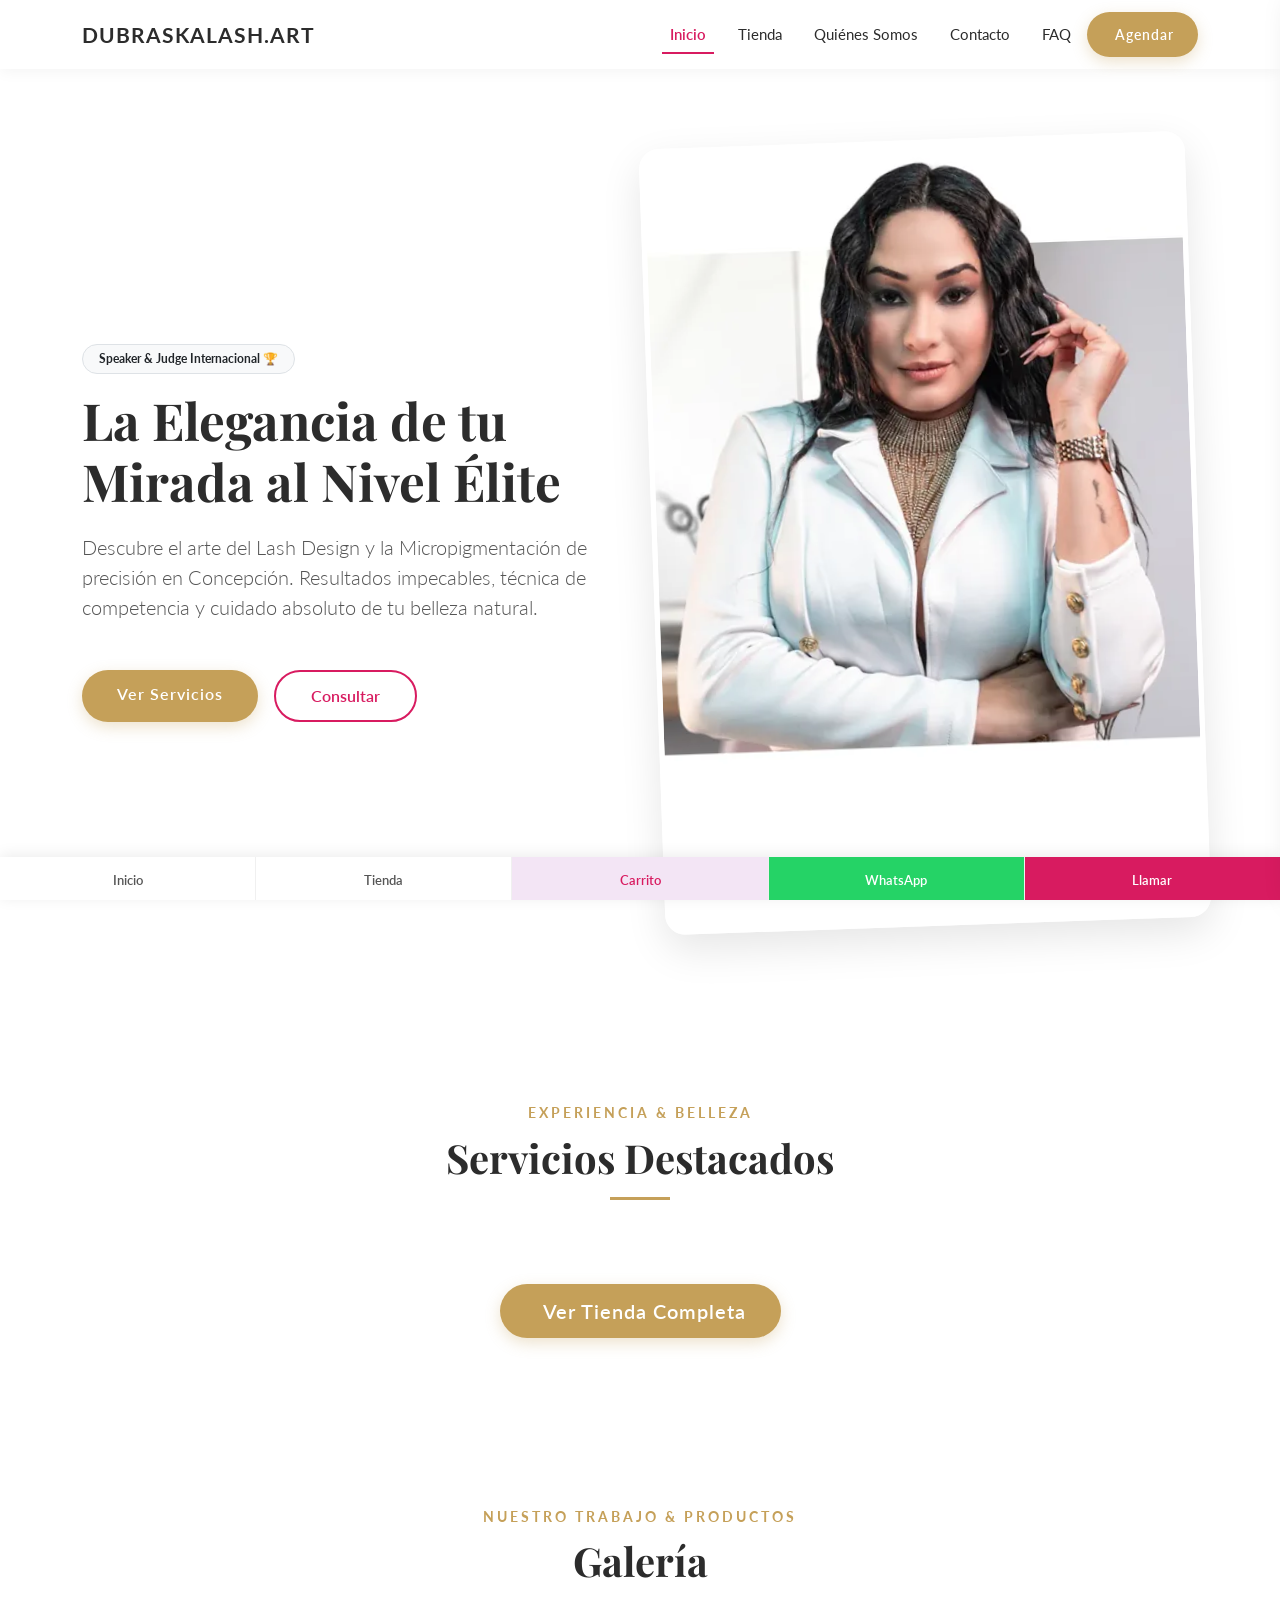
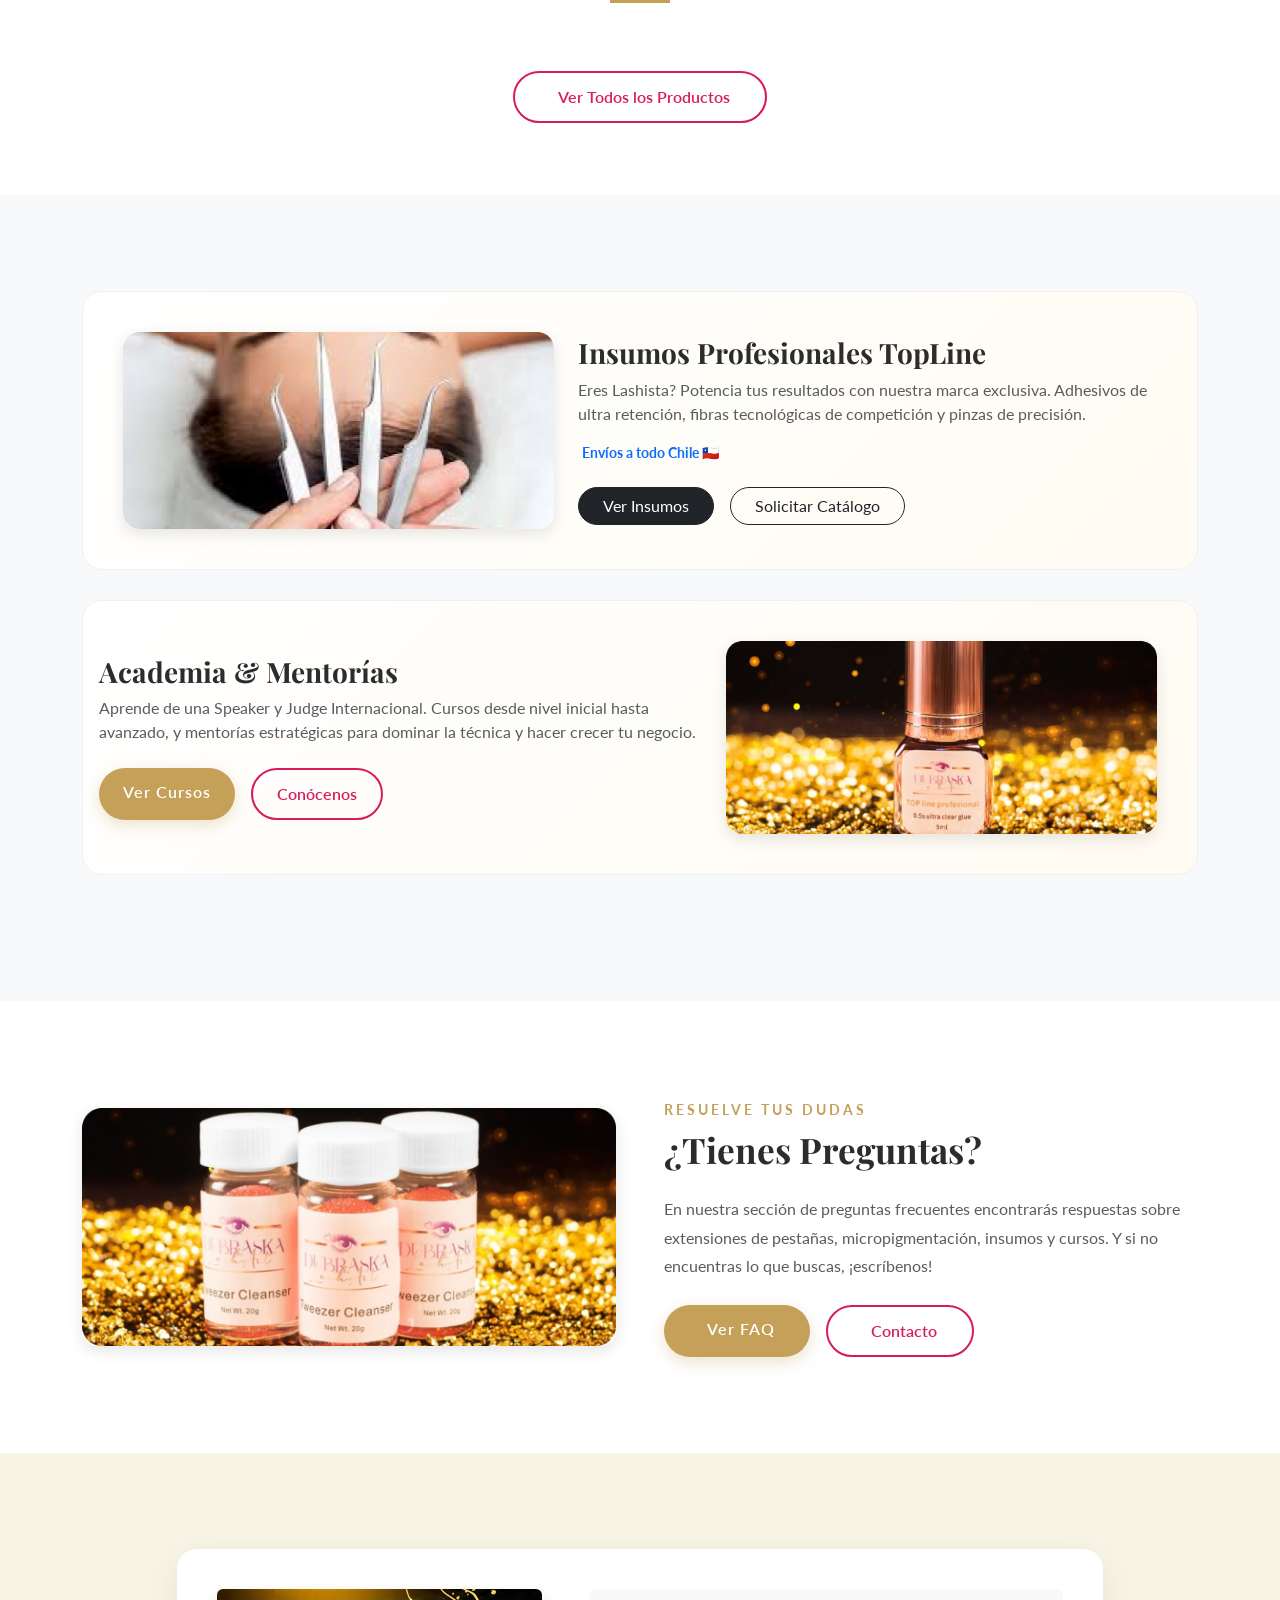
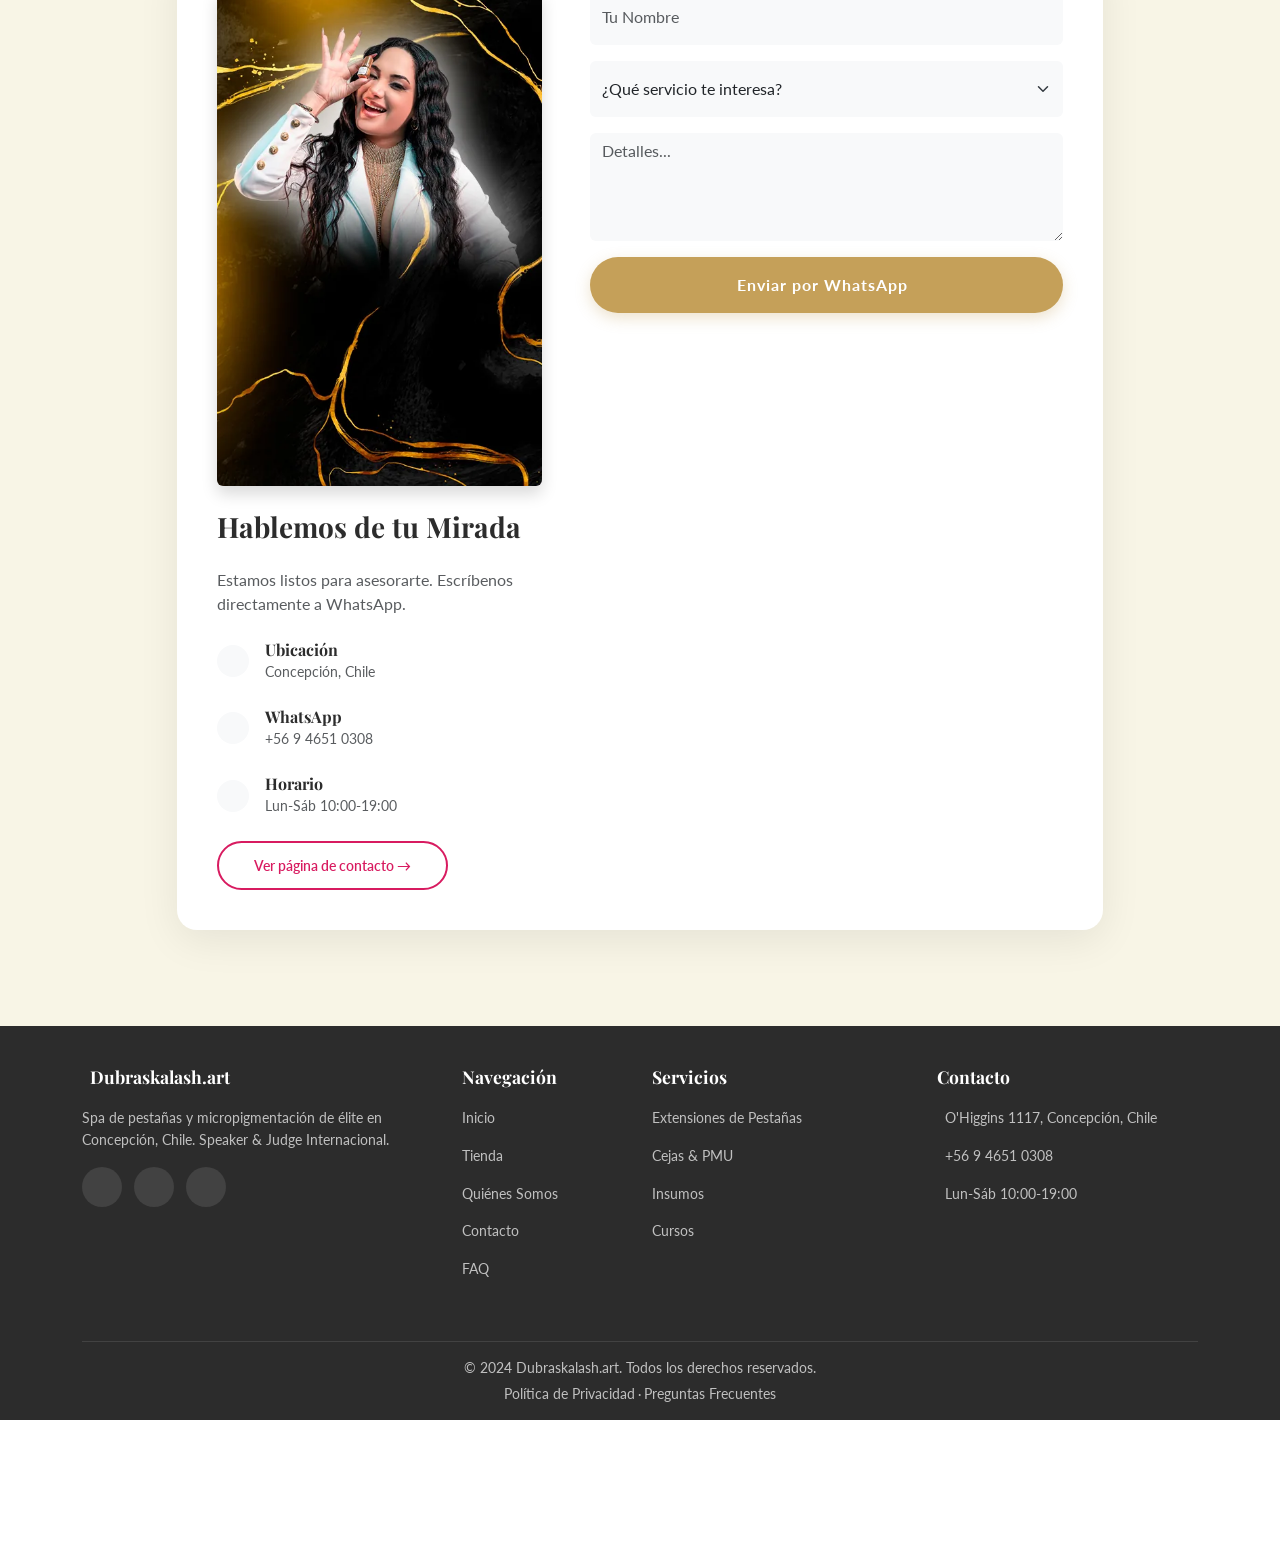
==== commit 8d94a83f: "fix: actualizar ubicación a O'Higgins 1117, Concepción - mapa y enlaces correctos" ====
--- a/index.html
+++ b/index.html
@@ -321,7 +321,7 @@
       </div>
       <div class="col-lg-3 col-md-4 mb-3">
         <h5>Contacto</h5>
-        <p><i class="ri-map-pin-line me-2"></i>Concepción, Chile</p>
+        <p><i class="ri-map-pin-line me-2"></i>O'Higgins 1117, Concepción, Chile</p>
         <p><i class="ri-whatsapp-line me-2"></i>+56 9 4651 0308</p>
         <p><i class="ri-time-line me-2"></i>Lun-Sáb 10:00-19:00</p>
       </div>
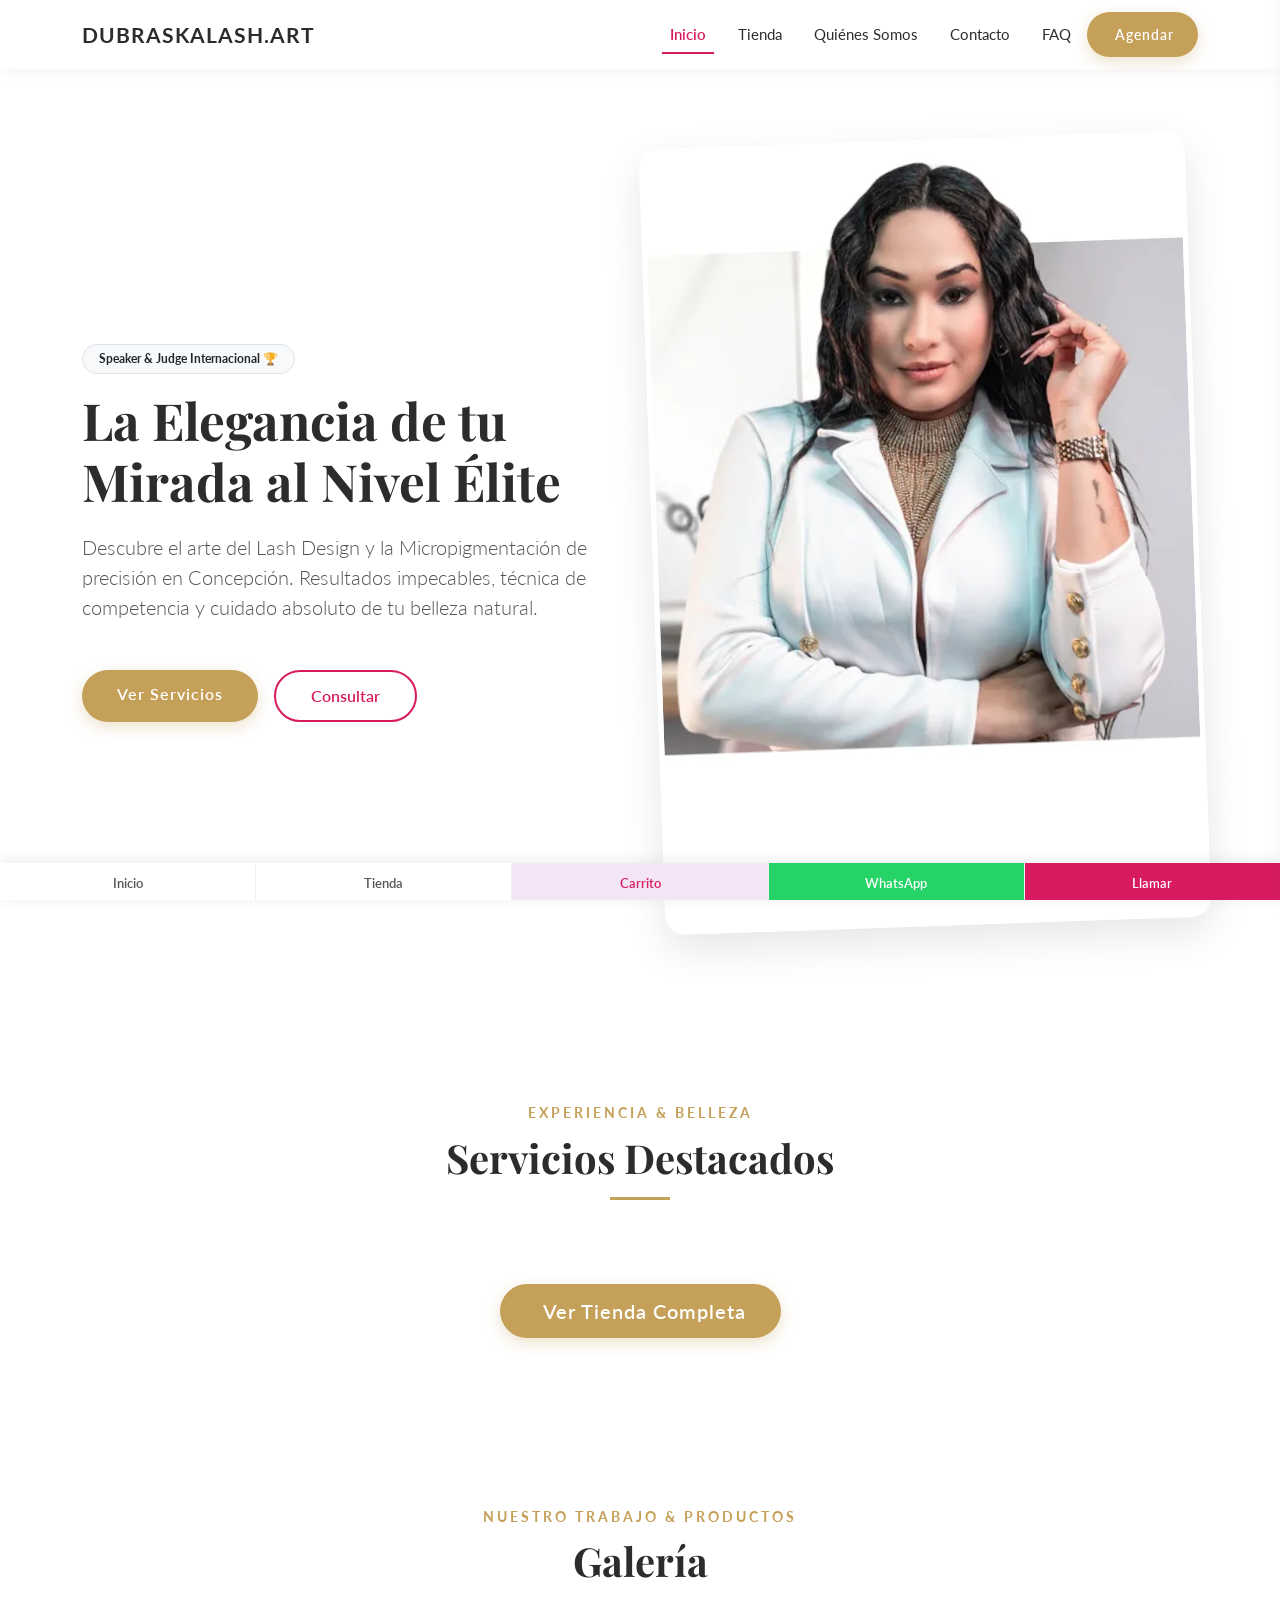
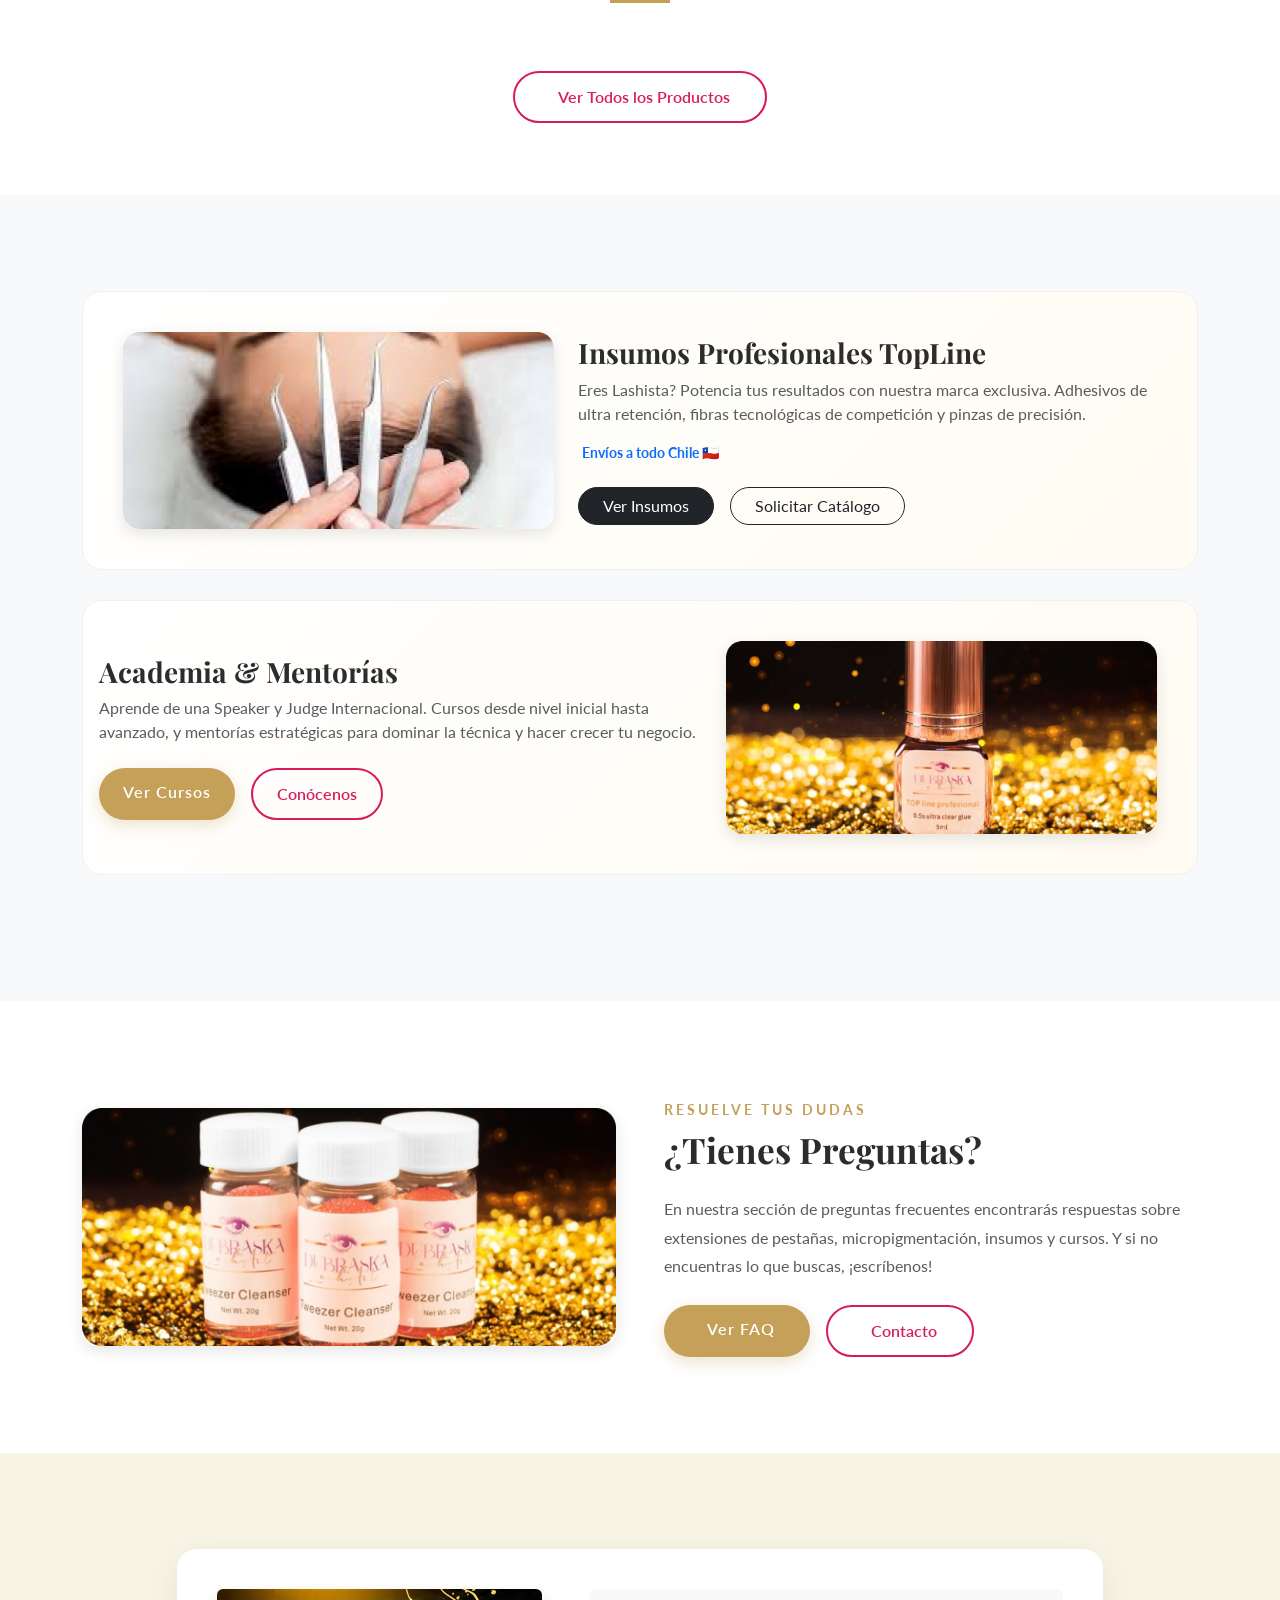
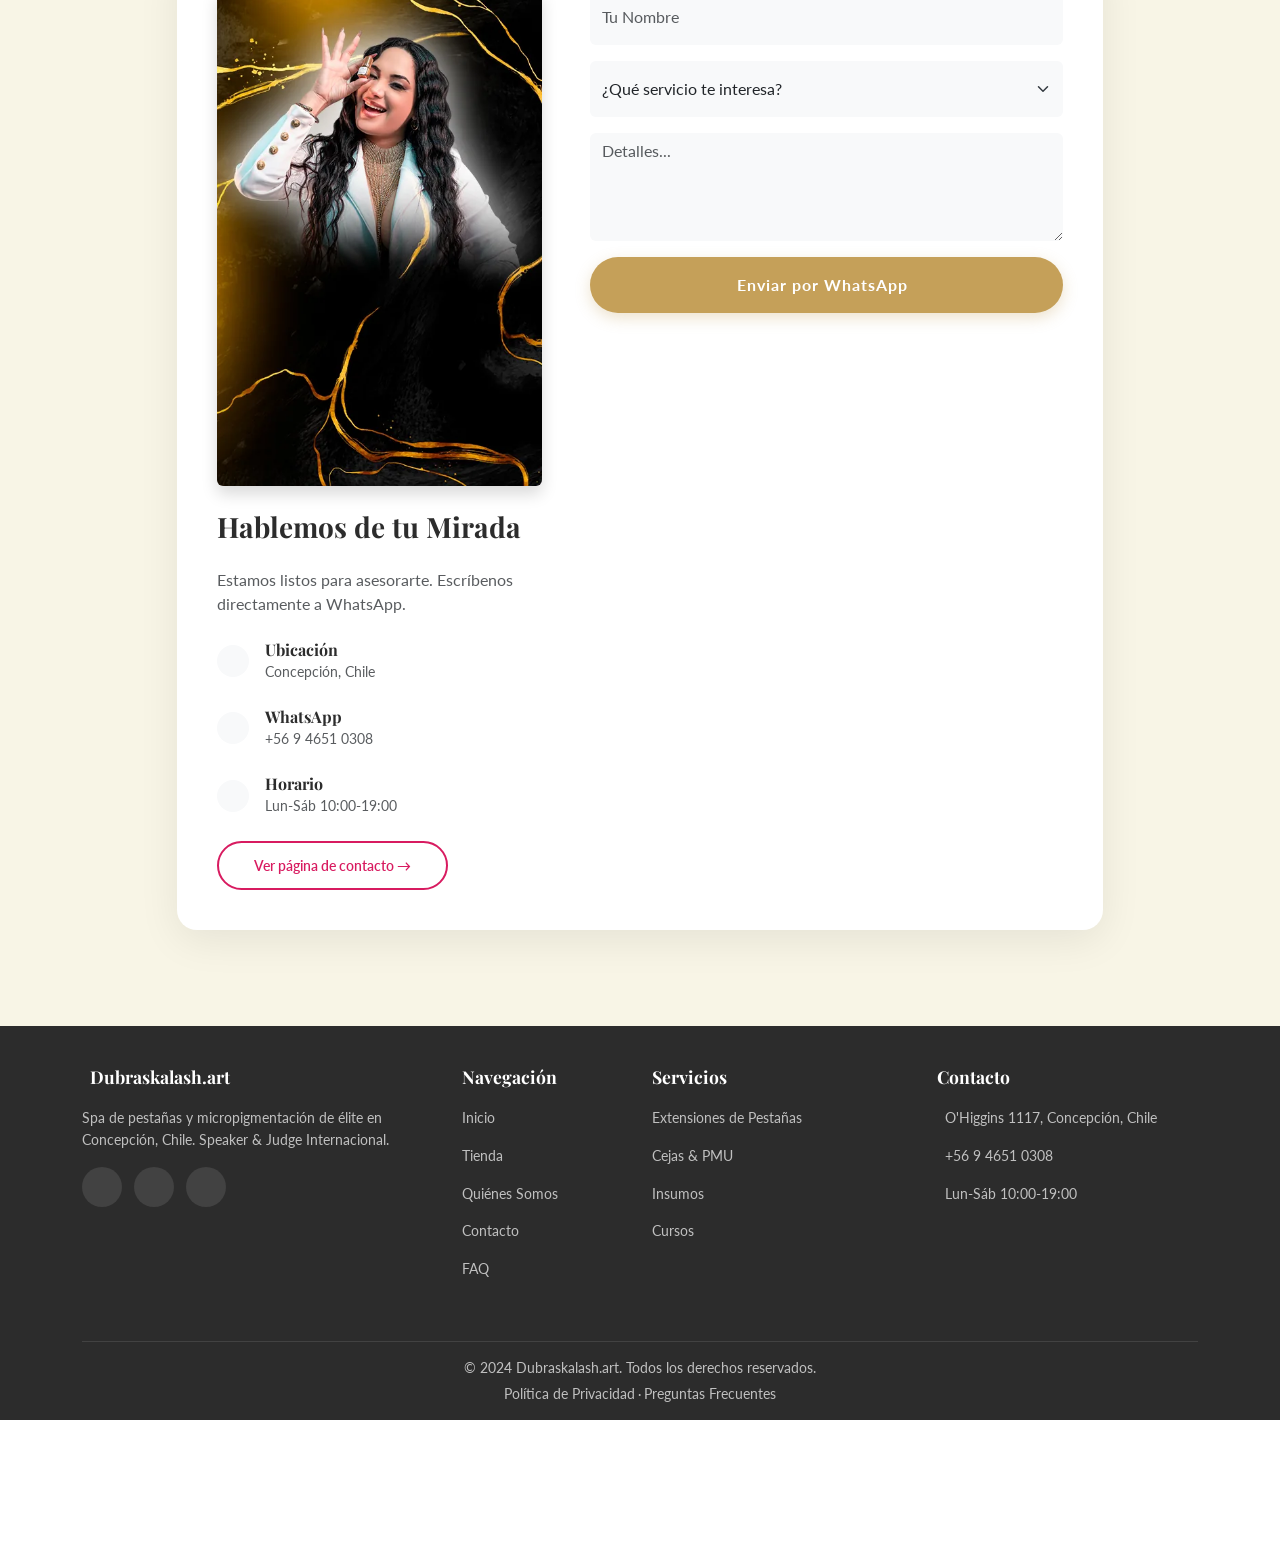
==== commit eb816a0b: "feat: add bottom bar scroll-reveal animation - labels hidden by default, appear on scroll up" ====
--- a/index.html
+++ b/index.html
@@ -383,6 +383,7 @@
 <!-- SCRIPTS -->
 <script src="https://cdn.jsdelivr.net/npm/bootstrap@5.3.0/dist/js/bootstrap.bundle.min.js"></script>
 <script src="js/cart.js"></script>
+<script src="js/bottom-bar.js"></script>
 <script>
 let PRODUCTS = [];
 // Gallery images loaded dynamically from R2
--- a/css/styles.css
+++ b/css/styles.css
@@ -412,9 +412,24 @@
   color: var(--color-text);
   font-size: 0.7rem;
   font-weight: 600;
-  transition: all 0.2s;
-  gap: 4px;
+  transition: all 0.3s ease;
+  gap: 0;
   border-right: 1px solid #f0f0f0;
+  overflow: hidden;
+}
+.action-bar-btns a span {
+  display: block;
+  max-height: 0;
+  opacity: 0;
+  overflow: hidden;
+  transition: max-height 0.35s ease, opacity 0.3s ease, margin 0.3s ease;
+  margin-top: 0;
+  line-height: 1;
+}
+.bottom-action-bar.bar-expanded .action-bar-btns a span {
+  max-height: 18px;
+  opacity: 1;
+  margin-top: 4px;
 }
 .action-bar-btns a:last-child {
   border-right: none;
@@ -478,6 +493,9 @@
   }
   .action-bar-btns a i {
     font-size: 1.3rem;
+  }
+  .bottom-action-bar.bar-expanded .action-bar-btns a span {
+    max-height: 20px;
   }
 }
 
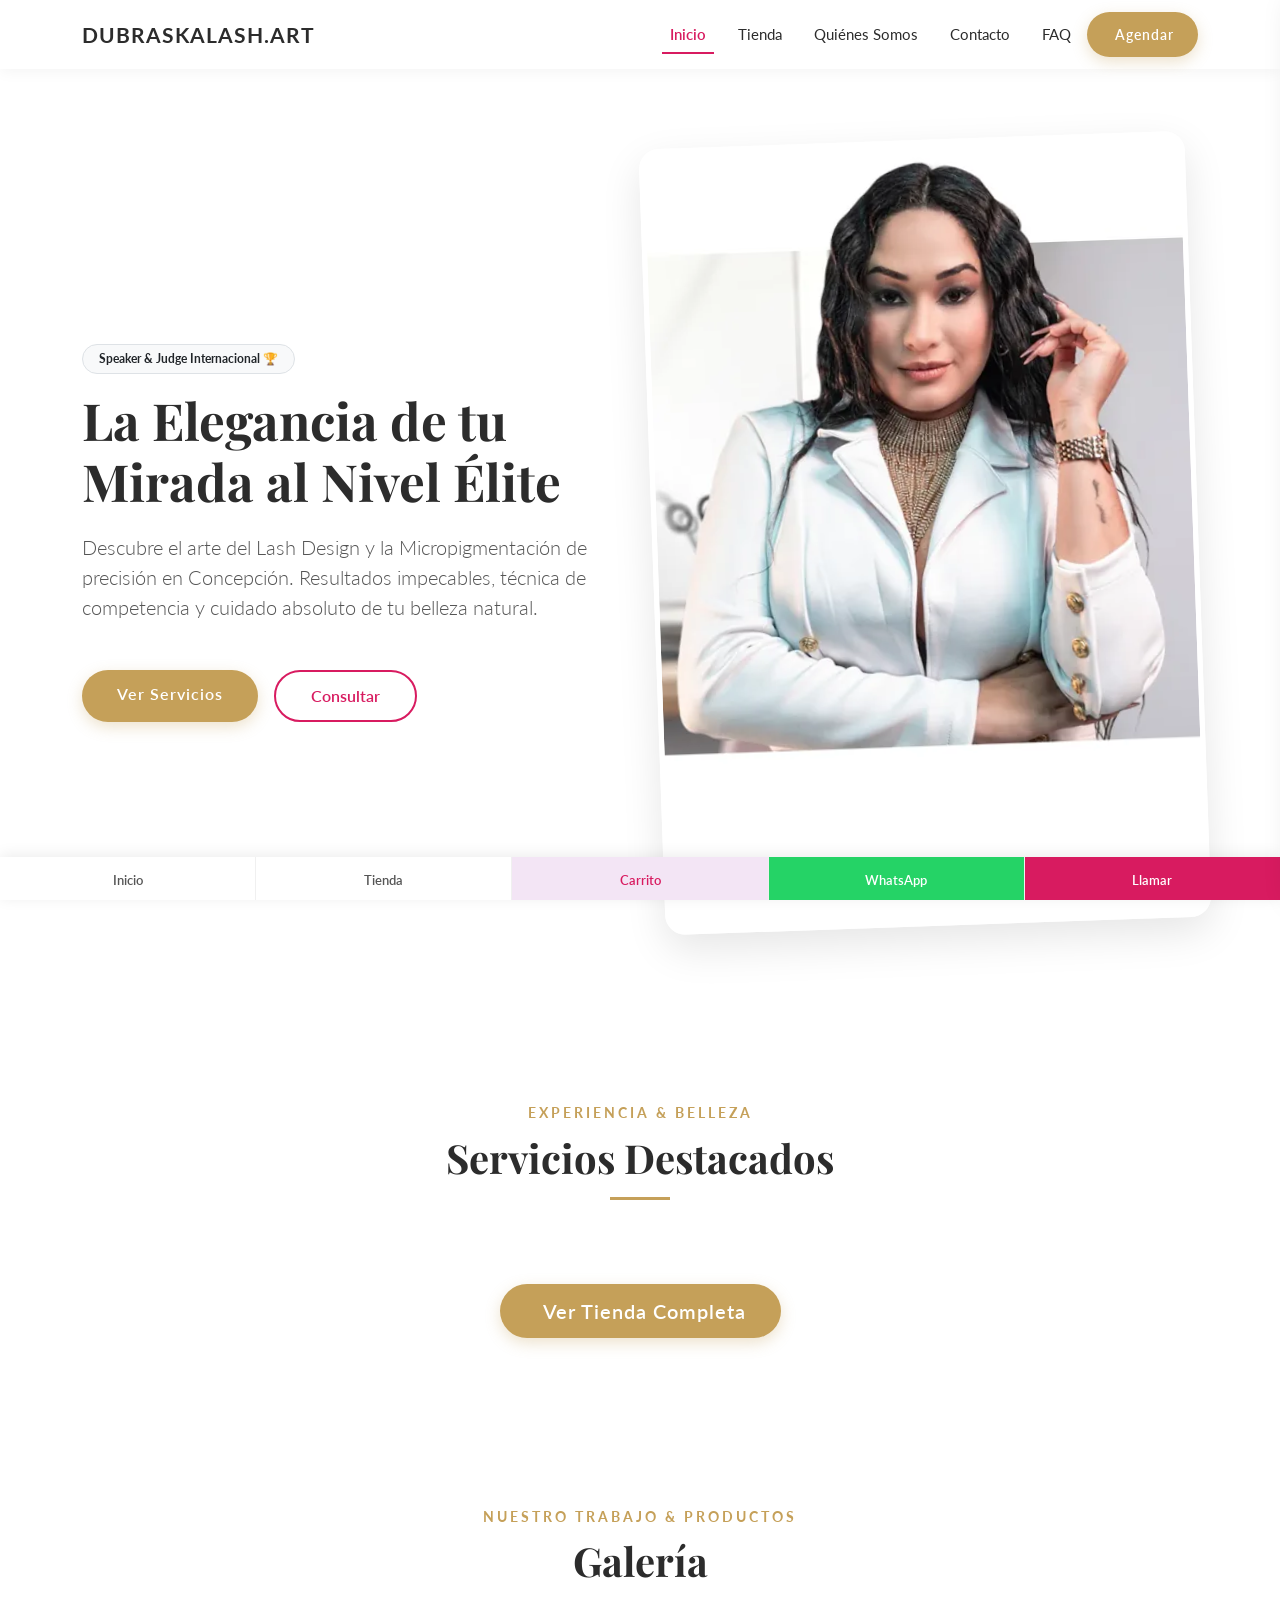
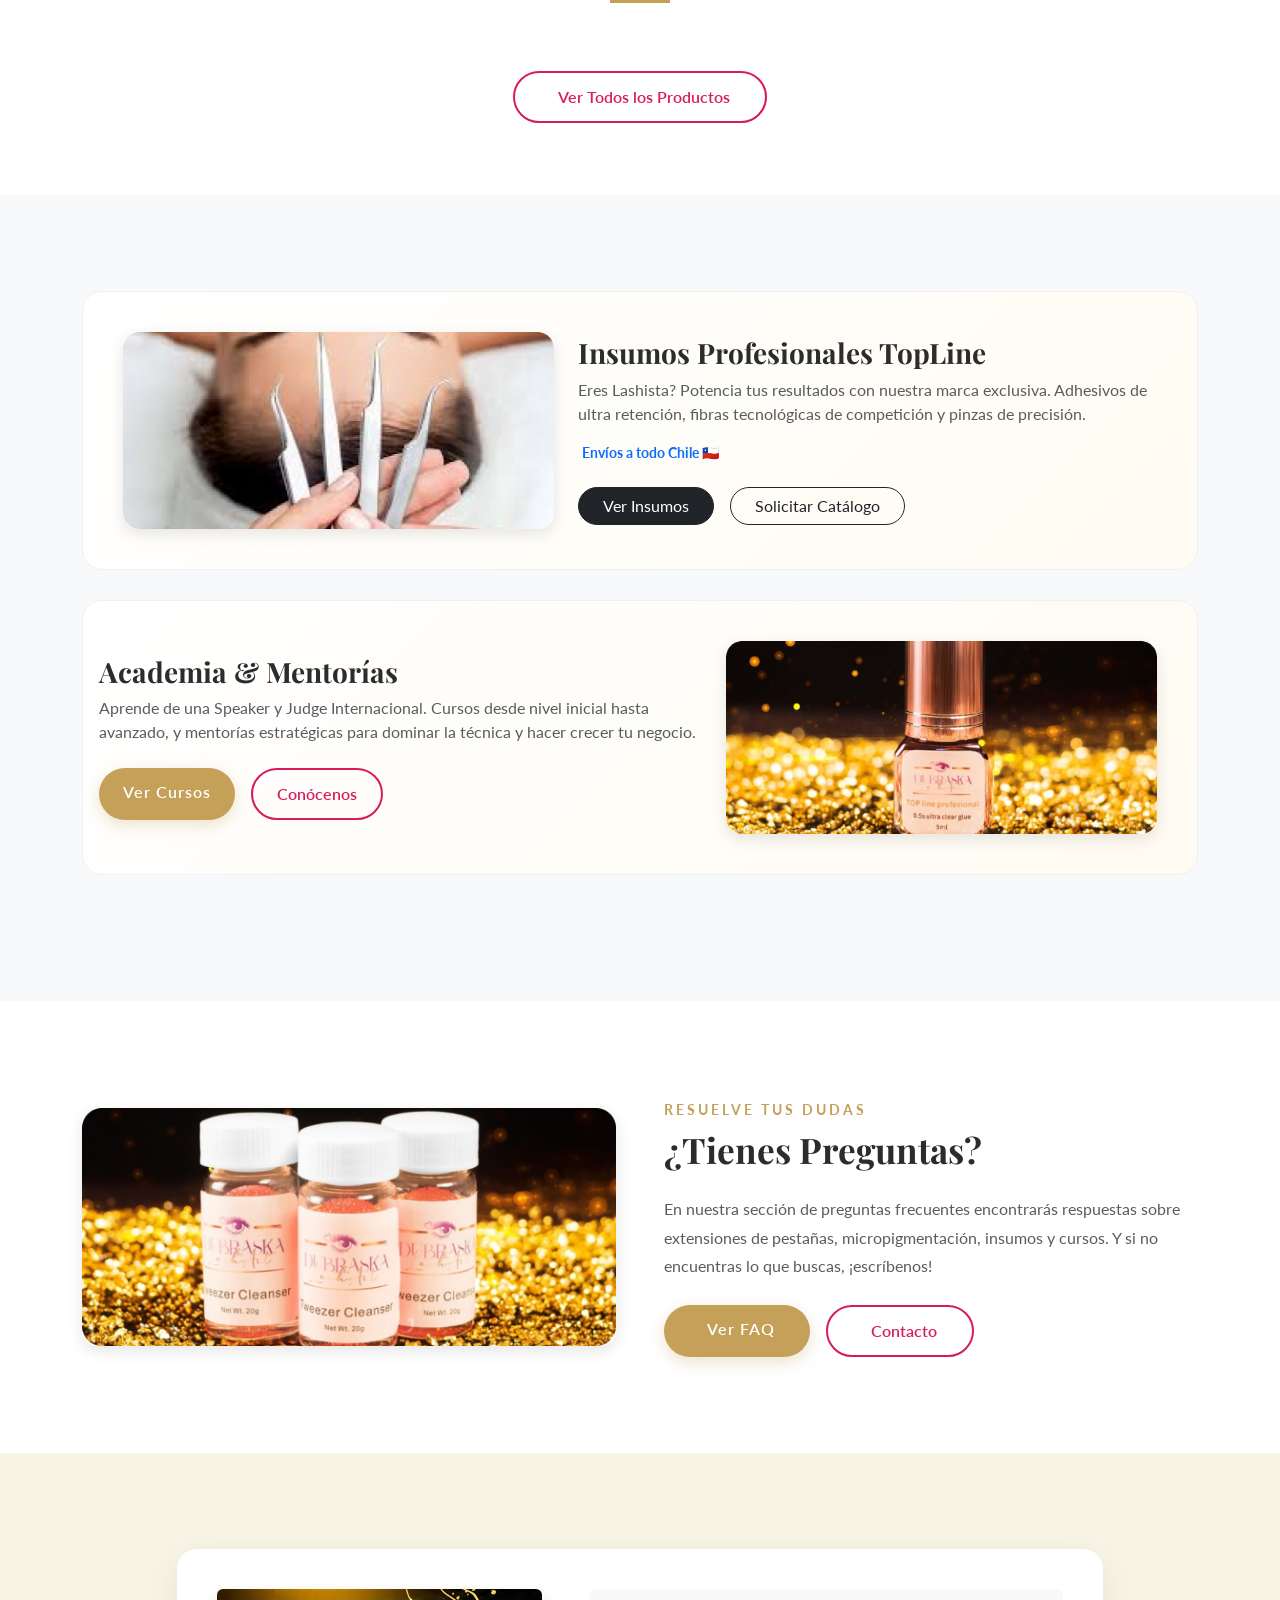
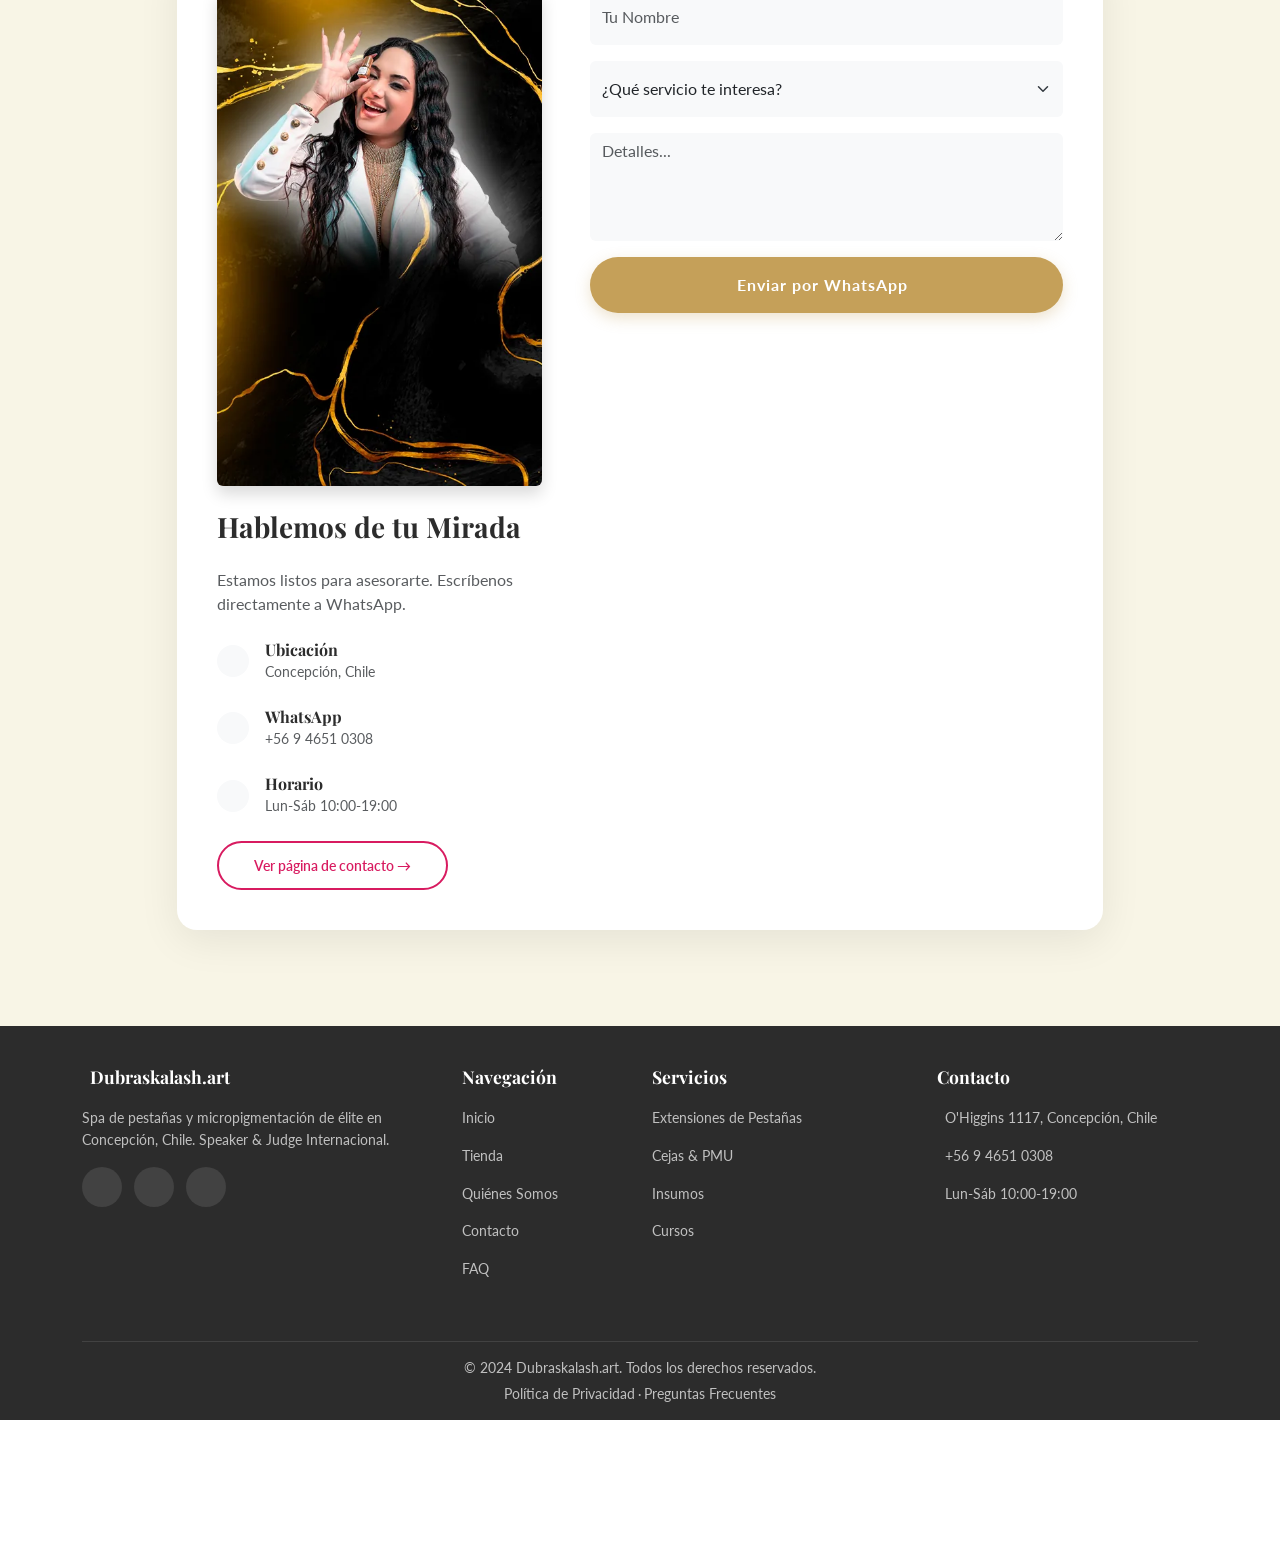
==== commit 86795b04: "fix: keep index bottom bar always visible, animation only on tienda and other pages" ====
--- a/index.html
+++ b/index.html
@@ -383,7 +383,6 @@
 <!-- SCRIPTS -->
 <script src="https://cdn.jsdelivr.net/npm/bootstrap@5.3.0/dist/js/bootstrap.bundle.min.js"></script>
 <script src="js/cart.js"></script>
-<script src="js/bottom-bar.js"></script>
 <script>
 let PRODUCTS = [];
 // Gallery images loaded dynamically from R2
--- a/css/styles.css
+++ b/css/styles.css
@@ -412,12 +412,17 @@
   color: var(--color-text);
   font-size: 0.7rem;
   font-weight: 600;
+  transition: all 0.2s;
+  gap: 4px;
+  border-right: 1px solid #f0f0f0;
+}
+/* Scroll-reveal animation: only active when .bar-animated is present */
+.bottom-action-bar.bar-animated .action-bar-btns a {
+  gap: 0;
+  overflow: hidden;
   transition: all 0.3s ease;
-  gap: 0;
-  border-right: 1px solid #f0f0f0;
-  overflow: hidden;
-}
-.action-bar-btns a span {
+}
+.bottom-action-bar.bar-animated .action-bar-btns a span {
   display: block;
   max-height: 0;
   opacity: 0;
@@ -426,7 +431,7 @@
   margin-top: 0;
   line-height: 1;
 }
-.bottom-action-bar.bar-expanded .action-bar-btns a span {
+.bottom-action-bar.bar-animated.bar-expanded .action-bar-btns a span {
   max-height: 18px;
   opacity: 1;
   margin-top: 4px;
@@ -494,7 +499,7 @@
   .action-bar-btns a i {
     font-size: 1.3rem;
   }
-  .bottom-action-bar.bar-expanded .action-bar-btns a span {
+  .bottom-action-bar.bar-animated.bar-expanded .action-bar-btns a span {
     max-height: 20px;
   }
 }
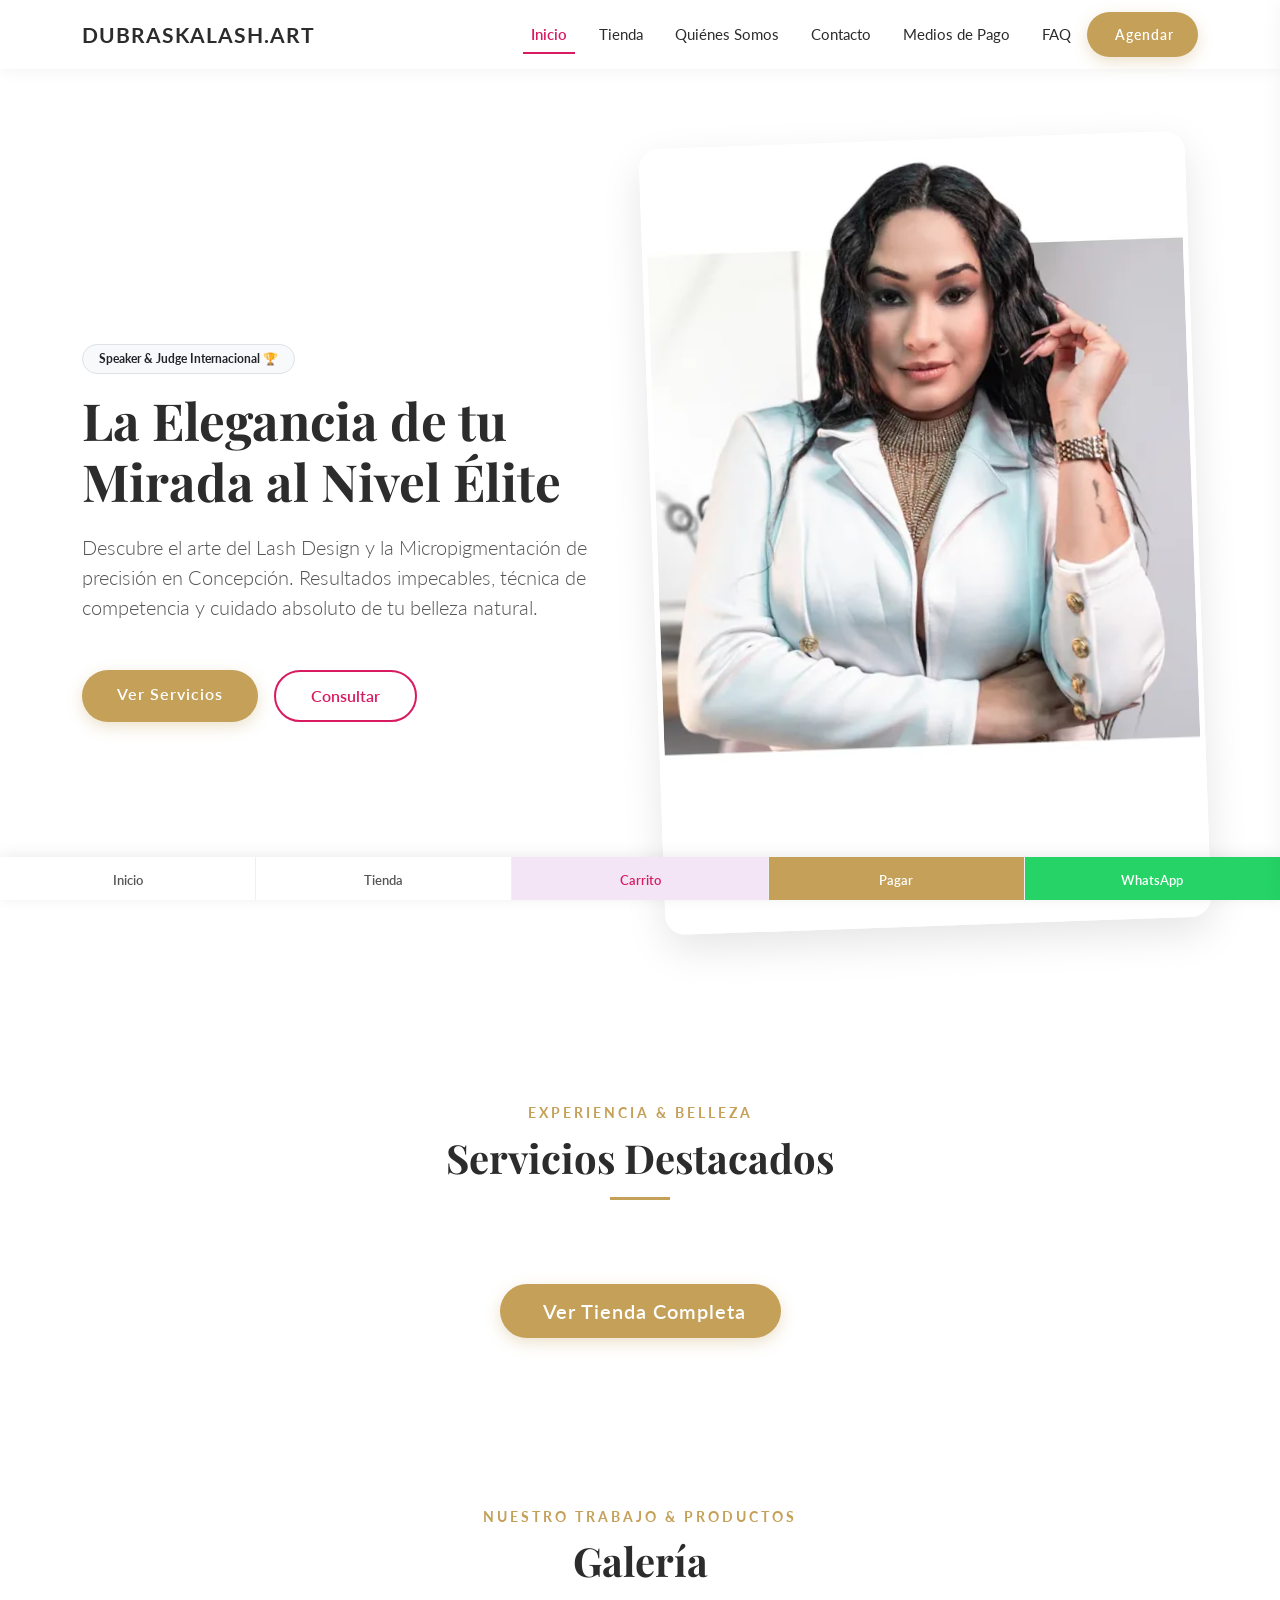
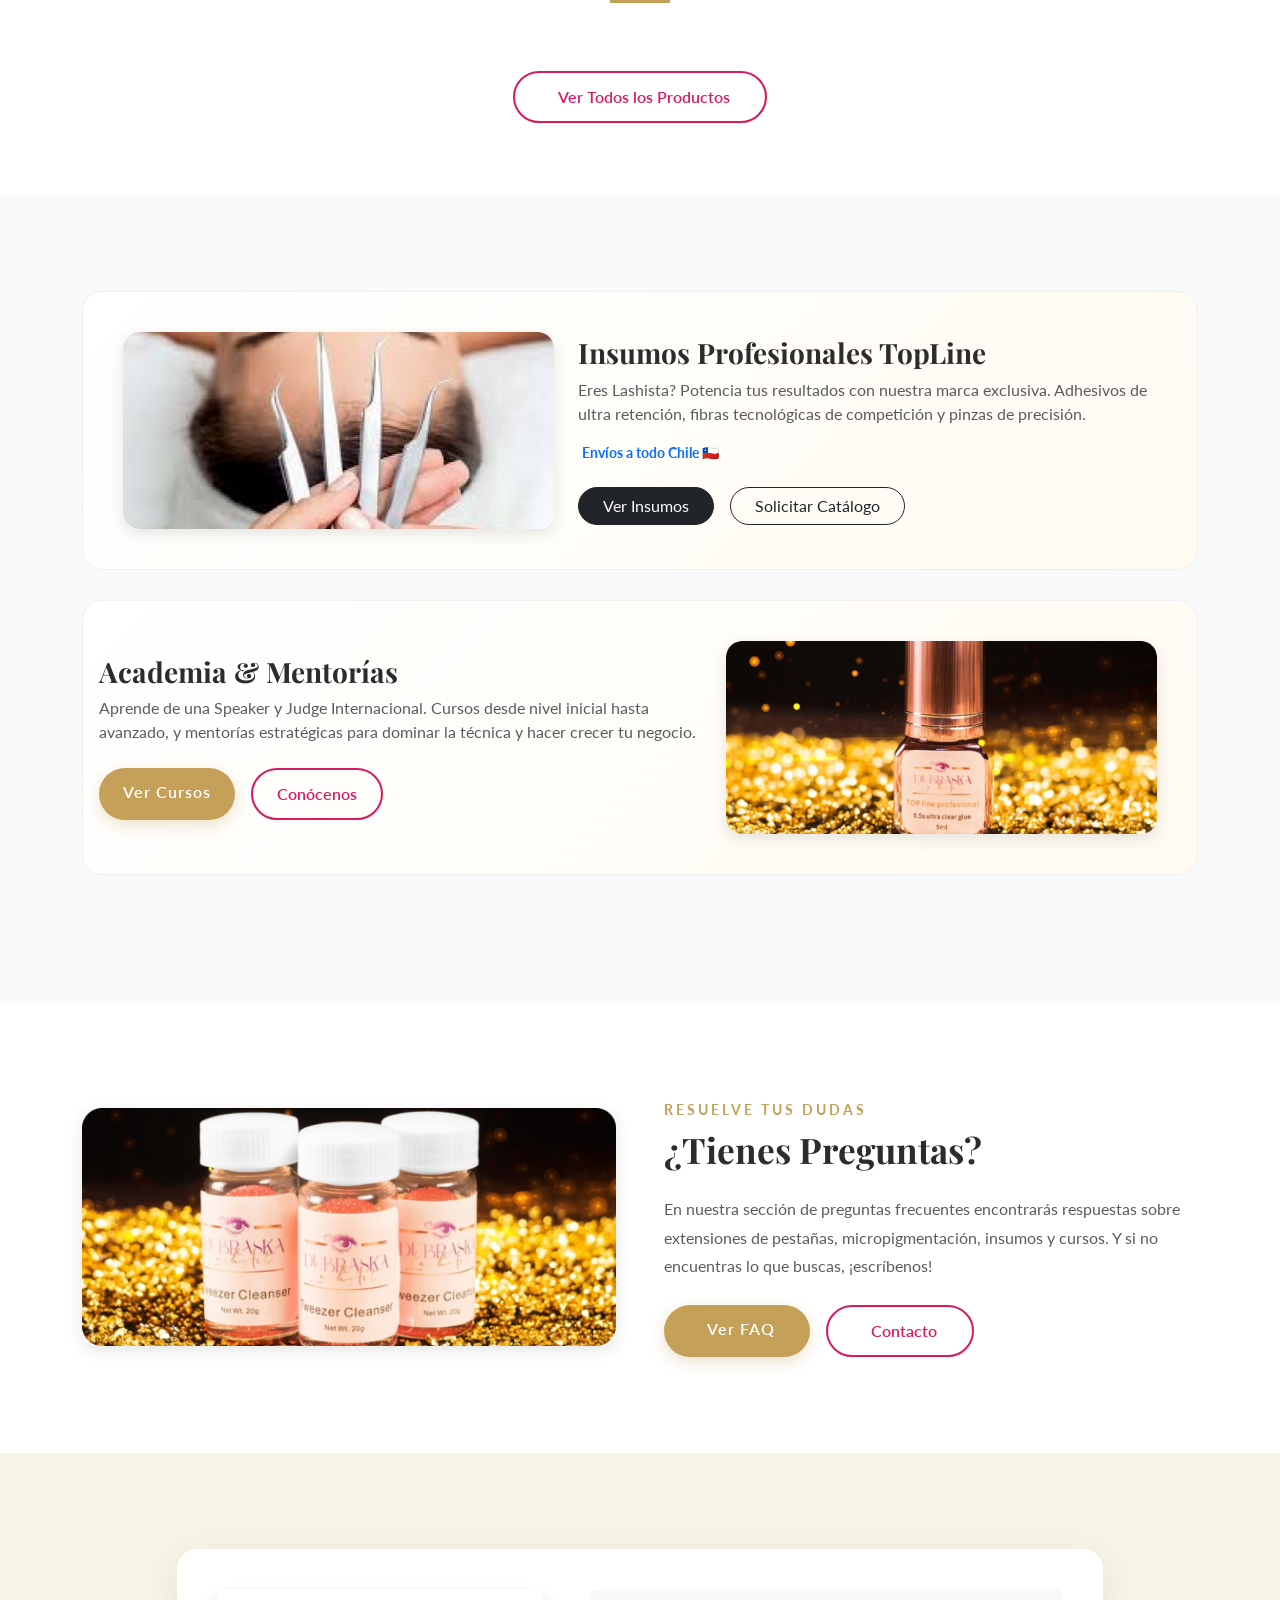
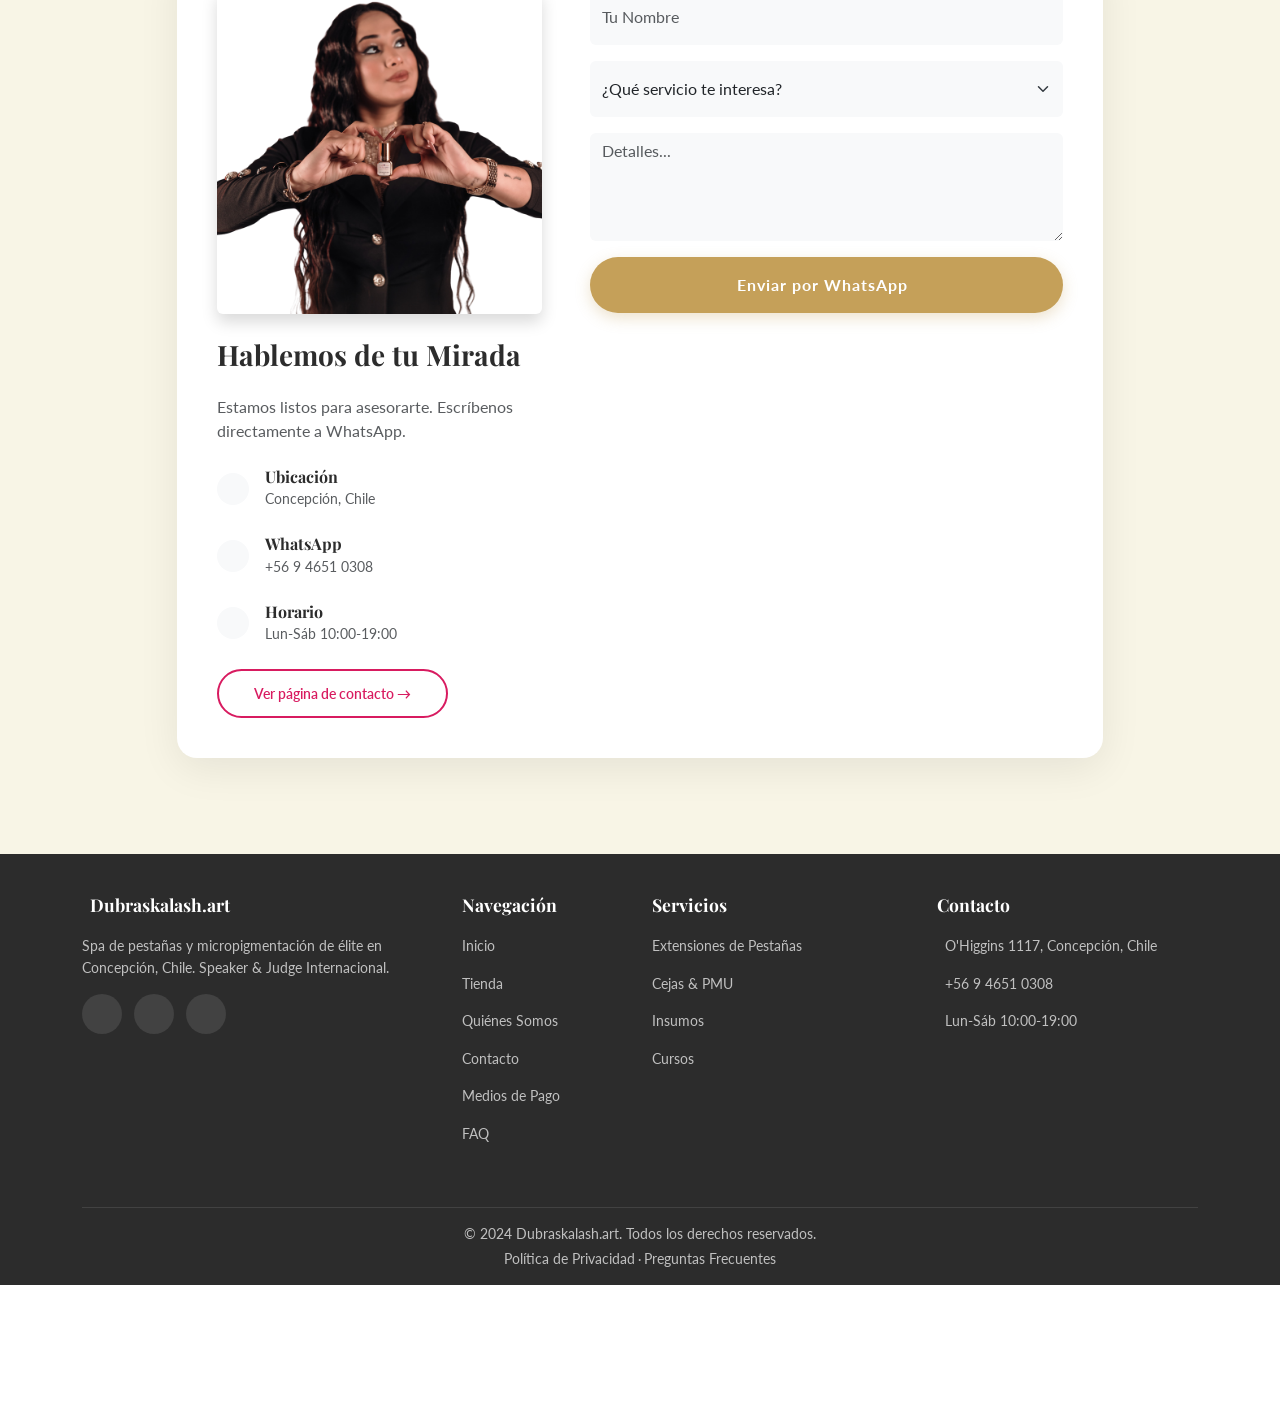
==== commit 2ae4ebb1: "feat: agregar pagina Medios de Pago con cuentas bancarias y envio de comprobante por WhatsApp - Nuev" ====
--- a/index.html
+++ b/index.html
@@ -92,6 +92,7 @@
         <li class="nav-item"><a class="nav-link" href="tienda.html">Tienda</a></li>
         <li class="nav-item"><a class="nav-link" href="quienes-somos.html">Quiénes Somos</a></li>
         <li class="nav-item"><a class="nav-link" href="contactos.html">Contacto</a></li>
+        <li class="nav-item"><a class="nav-link" href="pago.html">Medios de Pago</a></li>
         <li class="nav-item"><a class="nav-link" href="preguntas-frecuentes.html">FAQ</a></li>
         <li class="nav-item">
           <a href="https://wa.me/56946510308" class="btn btn-gold btn-sm rounded-pill px-4">
@@ -310,6 +311,7 @@
         <p><a href="tienda.html">Tienda</a></p>
         <p><a href="quienes-somos.html">Quiénes Somos</a></p>
         <p><a href="contactos.html">Contacto</a></p>
+        <p><a href="pago.html">Medios de Pago</a></p>
         <p><a href="preguntas-frecuentes.html">FAQ</a></p>
       </div>
       <div class="col-lg-3 col-md-4 mb-3">
@@ -339,8 +341,8 @@
     <a href="index.html" class="active"><i class="ri-home-5-line"></i><span>Inicio</span></a>
     <a href="tienda.html"><i class="ri-store-2-line"></i><span>Tienda</span></a>
     <a href="#" onclick="Cart.toggleSidebar(); return false;" class="btn-cart-bar"><i class="ri-shopping-cart-2-line"></i><span>Carrito</span><span class="cart-badge-bar">0</span></a>
-    <a href="https://wa.me/56946510308" class="btn-wa"><i class="ri-whatsapp-line"></i><span>WhatsApp</span></a>
-    <a href="tel:+56946510308" class="btn-call"><i class="ri-phone-line"></i><span>Llamar</span></a>
+    <a href="pago.html" class="btn-wa" style="background:var(--color-gold);"><i class="ri-bank-card-line"></i><span>Pagar</span></a>
+    <a href="https://wa.me/56946510308" class="btn-call" style="background:#25D366;"><i class="ri-whatsapp-line"></i><span>WhatsApp</span></a>
   </div>
 </div>
 
@@ -364,9 +366,9 @@
       <strong>Total:</strong>
       <strong id="cart-sidebar-total" style="color:var(--color-primary);">$0</strong>
     </div>
-    <button id="cart-checkout-btn" class="btn btn-whatsapp w-100" onclick="Cart.checkout()" style="display:none;">
-      <i class="ri-whatsapp-line me-2"></i>Pedir por WhatsApp
-    </button>
+    <a href="pago.html" id="cart-checkout-btn" class="btn btn-gold w-100" style="display:none;text-decoration:none;">
+      <i class="ri-bank-card-line me-2"></i>Ir a Medios de Pago
+    </a>
   </div>
 </div>
 
@@ -387,6 +389,25 @@
 let PRODUCTS = [];
 // Gallery images loaded dynamically from R2
 let GALLERY_IMAGES = [];
+
+// Parse image field: returns array of URLs
+function parseImages(imageField) {
+  if (!imageField) return [];
+  if (typeof imageField === 'string') {
+    imageField = imageField.trim();
+    if (imageField.startsWith('[')) {
+      try { return JSON.parse(imageField); } catch(e) { return imageField ? [imageField] : []; }
+    }
+    return imageField ? [imageField] : [];
+  }
+  return [];
+}
+
+// Get the primary (first) image from a product
+function getPrimaryImage(product) {
+  const images = parseImages(product.image);
+  return images[0] || '';
+}
 
 // --- LIGHTBOX ---
 let lightboxOpen = false;
@@ -403,7 +424,10 @@
   lightboxOpen = true;
 
   // Check if this image belongs to a product
-  const matchedProduct = PRODUCTS.find(p => p.image === imgSrc);
+  const matchedProduct = PRODUCTS.find(p => {
+    const imgs = parseImages(p.image);
+    return imgs.includes(imgSrc) || p.image === imgSrc;
+  });
   if (matchedProduct) {
     productBtn.href = 'producto.html?id=' + matchedProduct.id;
     productBtn.style.display = 'inline-flex';
@@ -471,7 +495,7 @@
       <div class="col-md-6 col-lg-3">
         <div class="service-card">
           <div class="service-img-wrapper">
-            <img src="${p.image}" alt="${p.name}">
+            <img src="${getPrimaryImage(p)}" alt="${p.name}">
           </div>
           <div class="service-body">
             <h4 class="service-title">${p.name}</h4>
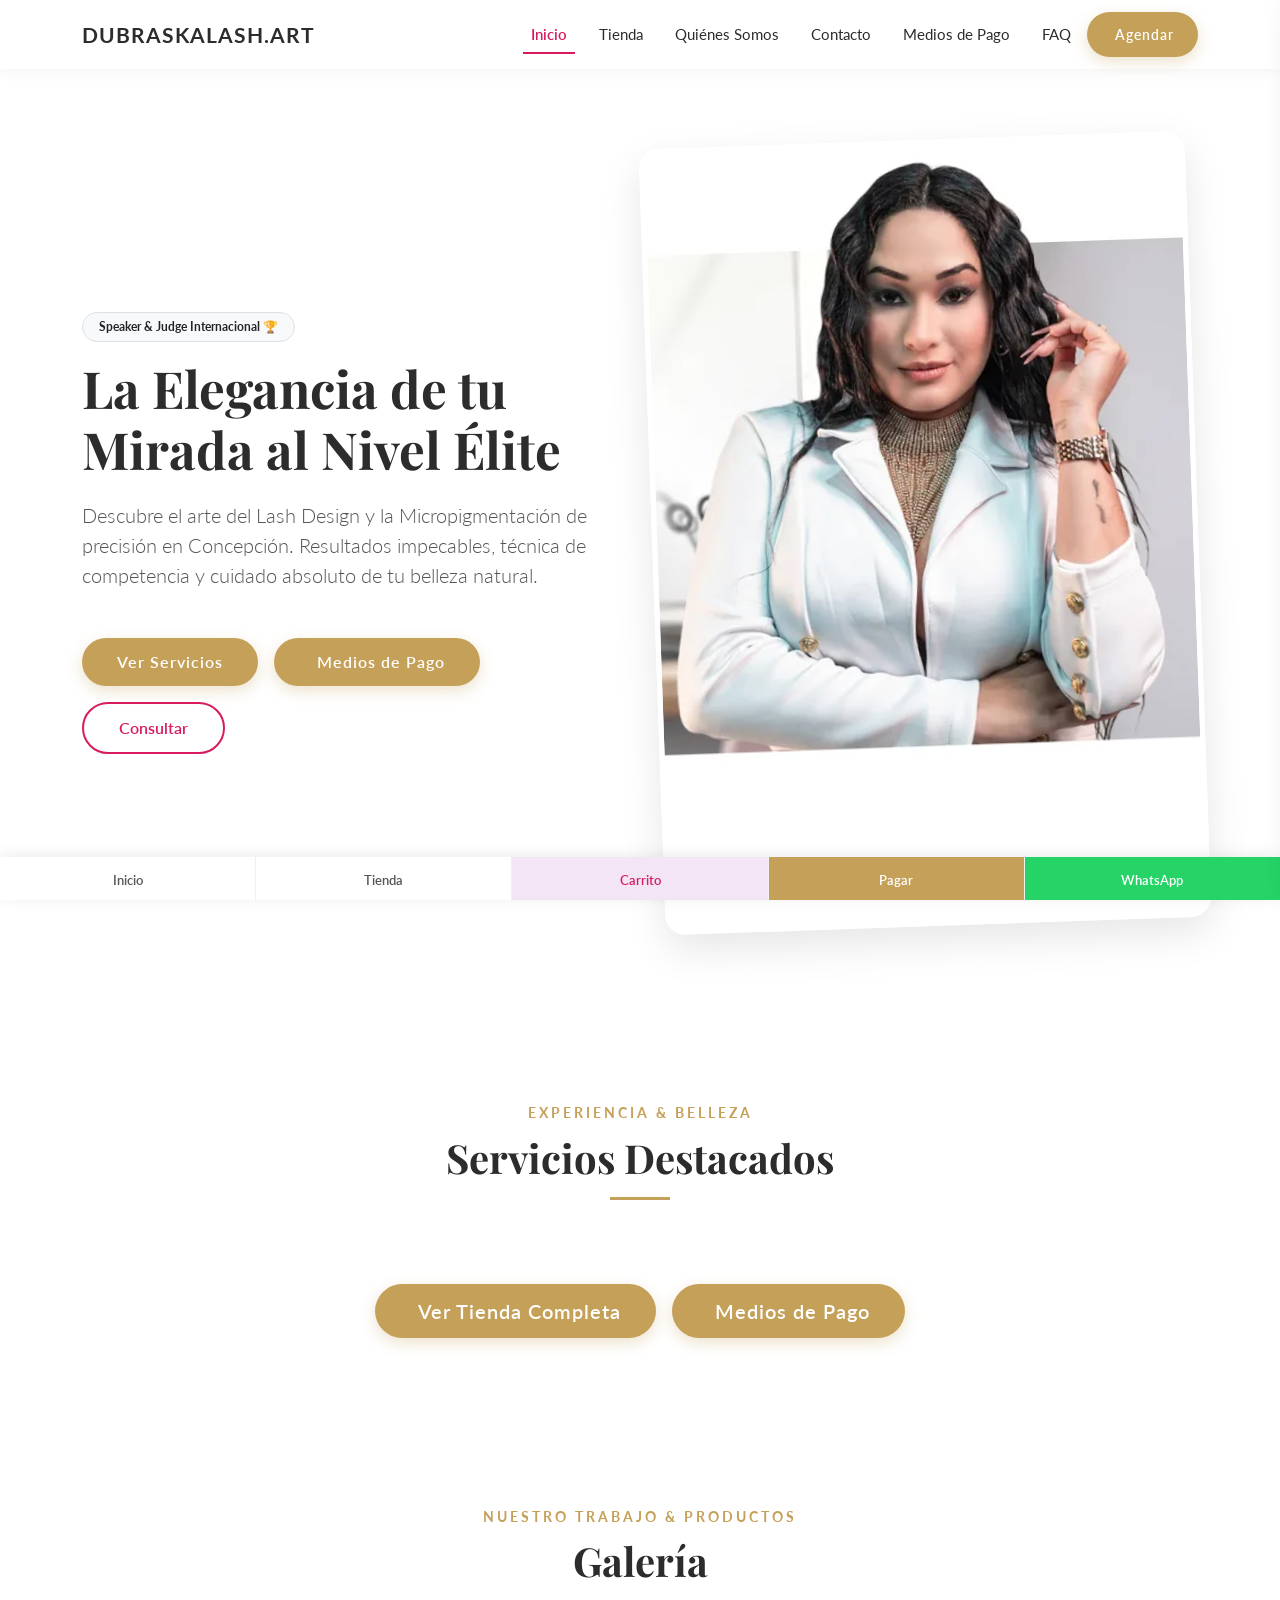
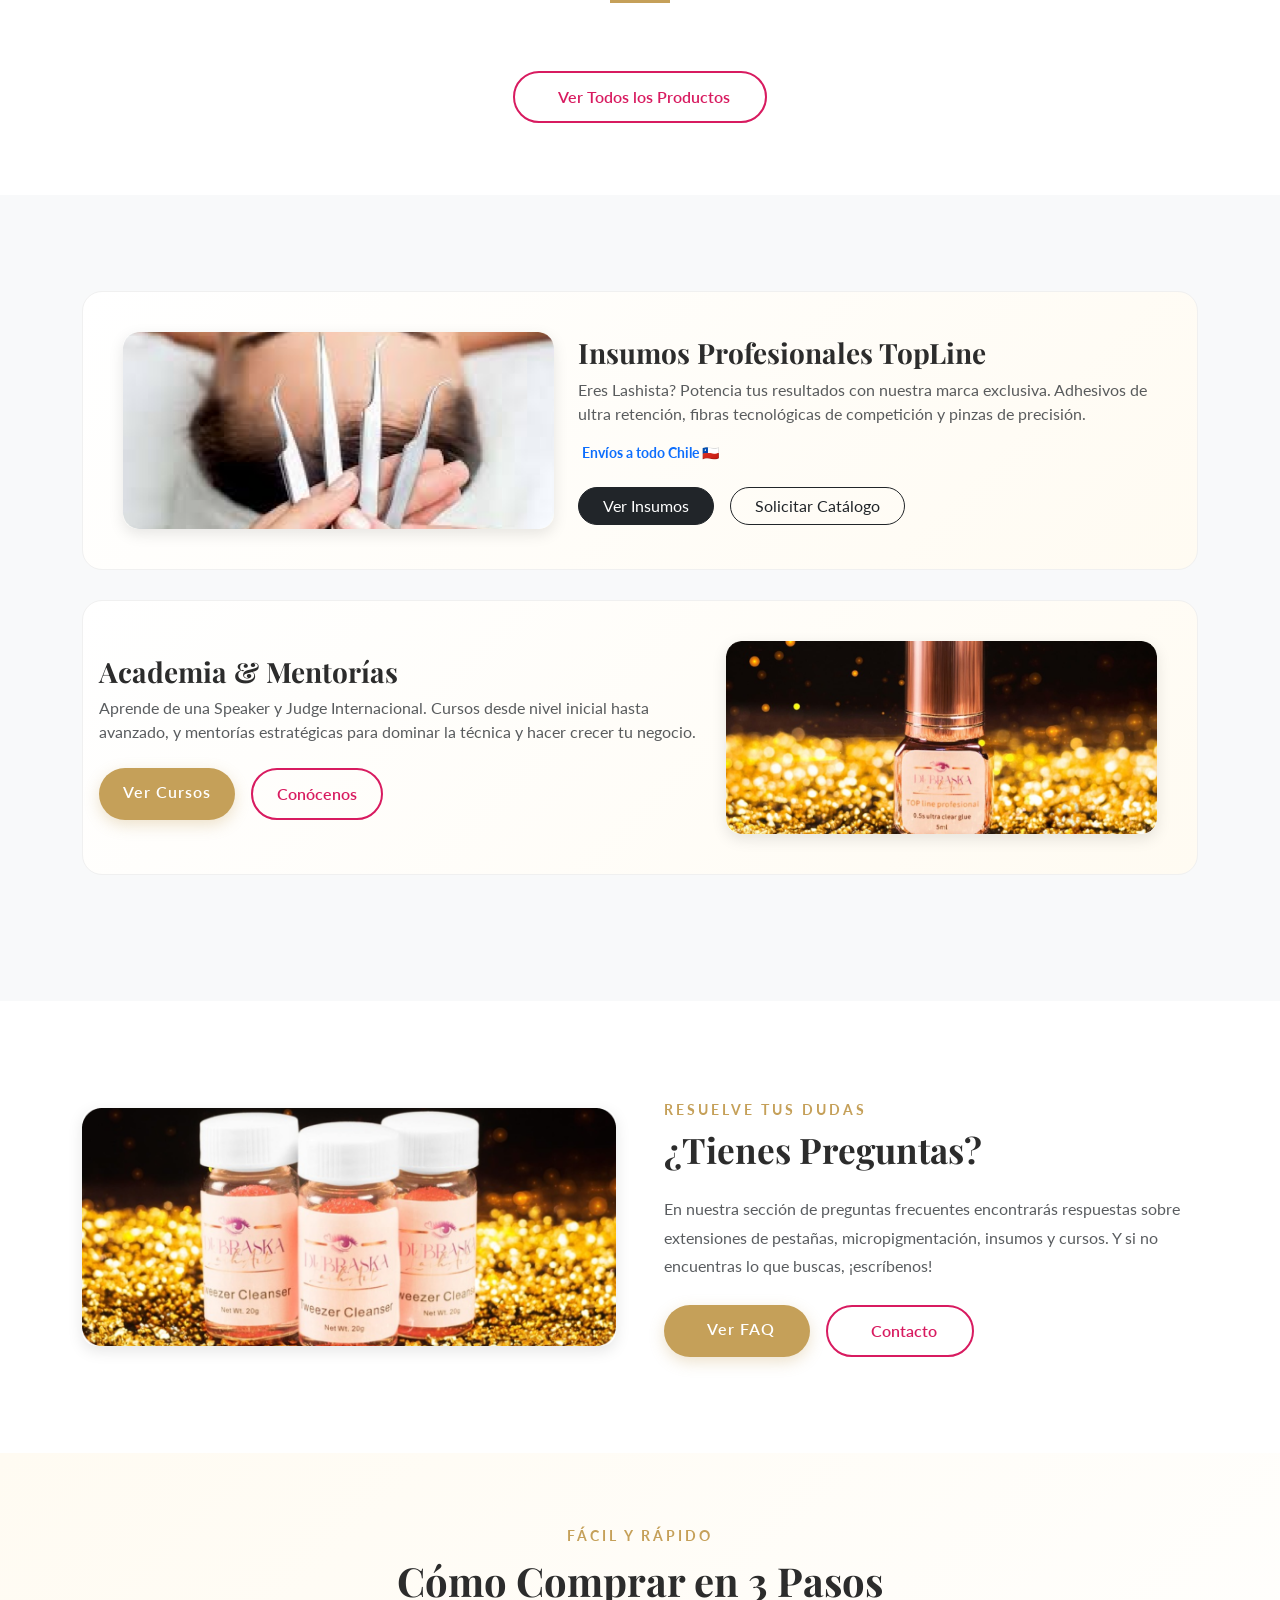
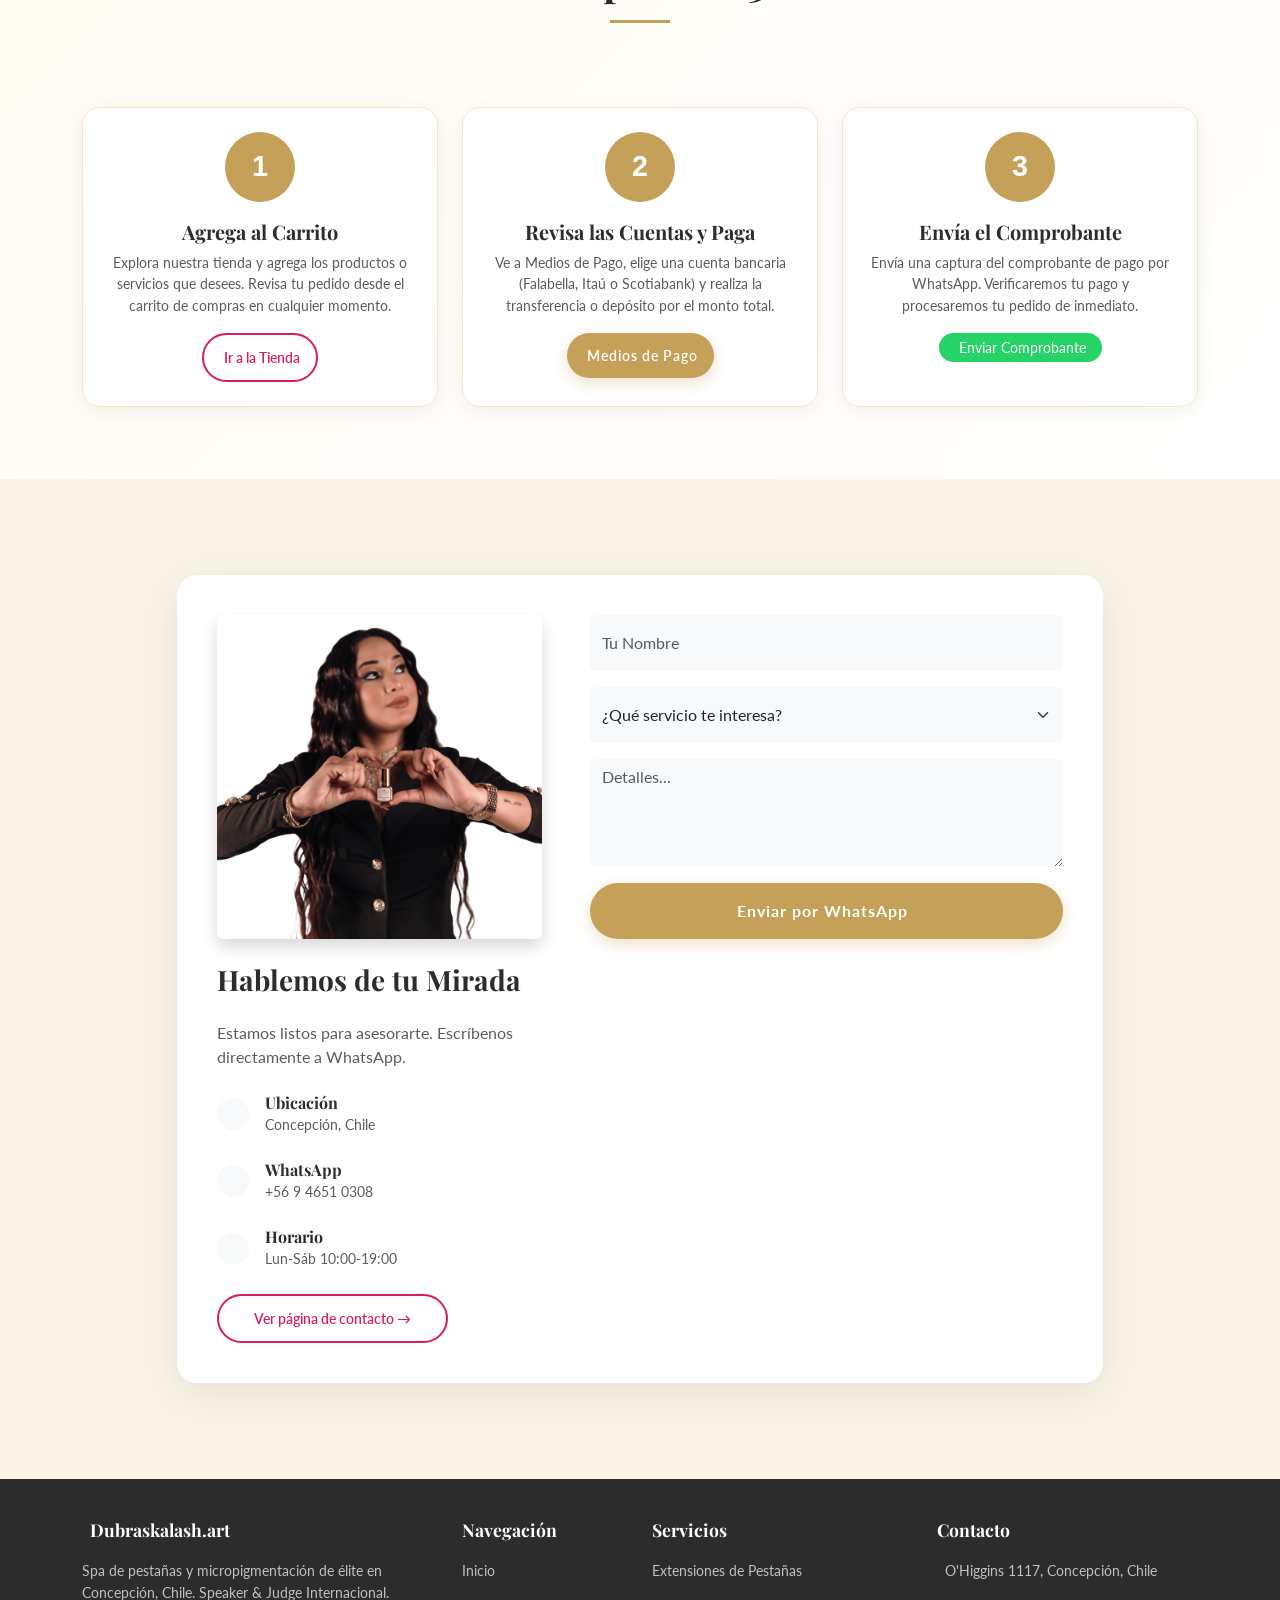
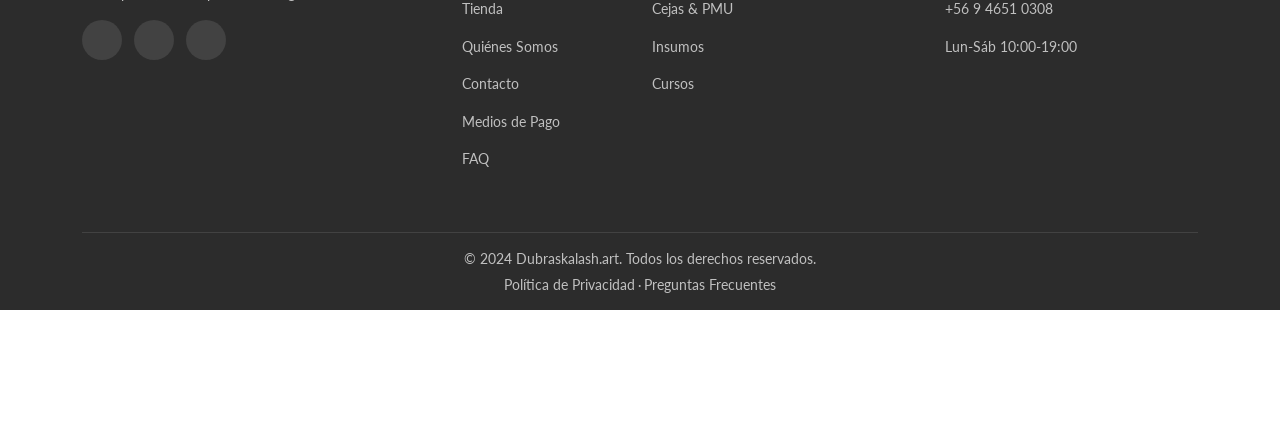
==== commit 09e562f6: "feat: agregar sección Cómo Comprar en 3 pasos, botón Medios de Pago en index y FAQ actualizado" ====
--- a/index.html
+++ b/index.html
@@ -120,6 +120,7 @@
         </p>
         <div class="d-flex flex-wrap gap-3">
           <a href="tienda.html" class="btn btn-gold">Ver Servicios</a>
+          <a href="pago.html" class="btn btn-gold"><i class="ri-bank-card-line me-2"></i>Medios de Pago</a>
           <a href="https://wa.me/56946510308" class="btn btn-outline-fuchsia">Consultar</a>
         </div>
       </div>
@@ -138,8 +139,9 @@
     <div class="row g-4" id="featuredProducts">
       <!-- Rendered by JS -->
     </div>
-    <div class="text-center mt-5">
+    <div class="text-center mt-5 d-flex flex-wrap justify-content-center gap-3">
       <a href="tienda.html" class="btn btn-gold btn-lg"><i class="ri-store-2-line me-2"></i>Ver Tienda Completa</a>
+      <a href="pago.html" class="btn btn-gold btn-lg"><i class="ri-bank-card-line me-2"></i>Medios de Pago</a>
     </div>
   </div>
 </section>
@@ -238,6 +240,43 @@
         <div class="d-flex gap-3 flex-wrap">
           <a href="preguntas-frecuentes.html" class="btn btn-gold"><i class="ri-question-line me-2"></i>Ver FAQ</a>
           <a href="contactos.html" class="btn btn-outline-fuchsia"><i class="ri-mail-line me-2"></i>Contacto</a>
+        </div>
+      </div>
+    </div>
+  </div>
+</section>
+
+<!-- CÓMO COMPRAR EN 3 PASOS -->
+<section class="py-5" id="como-comprar" style="background:linear-gradient(135deg,#fffbf2 0%,#fff 100%);">
+  <div class="container py-4">
+    <div class="section-header">
+      <span class="subtitle" style="color:var(--color-gold);">Fácil y Rápido</span>
+      <h2>Cómo Comprar en 3 Pasos</h2>
+      <div class="divider-gold"></div>
+    </div>
+    <div class="row g-4 mt-3">
+      <div class="col-md-4">
+        <div class="text-center p-4 h-100" style="background:#fff;border-radius:18px;box-shadow:0 4px 20px rgba(0,0,0,0.06);border:1px solid #f5e6c8;">
+          <div style="width:70px;height:70px;border-radius:50%;background:var(--color-gold);color:#fff;display:flex;align-items:center;justify-content:center;font-size:1.8rem;font-weight:800;margin:0 auto 18px;">1</div>
+          <h5 style="font-weight:700;color:var(--color-dark);">Agrega al Carrito</h5>
+          <p class="text-muted mb-3" style="font-size:0.9rem;">Explora nuestra tienda y agrega los productos o servicios que desees. Revisa tu pedido desde el carrito de compras en cualquier momento.</p>
+          <a href="tienda.html" class="btn btn-sm btn-outline-fuchsia rounded-pill px-3"><i class="ri-store-2-line me-1"></i>Ir a la Tienda</a>
+        </div>
+      </div>
+      <div class="col-md-4">
+        <div class="text-center p-4 h-100" style="background:#fff;border-radius:18px;box-shadow:0 4px 20px rgba(0,0,0,0.06);border:1px solid #f5e6c8;">
+          <div style="width:70px;height:70px;border-radius:50%;background:var(--color-gold);color:#fff;display:flex;align-items:center;justify-content:center;font-size:1.8rem;font-weight:800;margin:0 auto 18px;">2</div>
+          <h5 style="font-weight:700;color:var(--color-dark);">Revisa las Cuentas y Paga</h5>
+          <p class="text-muted mb-3" style="font-size:0.9rem;">Ve a Medios de Pago, elige una cuenta bancaria (Falabella, Itaú o Scotiabank) y realiza la transferencia o depósito por el monto total.</p>
+          <a href="pago.html" class="btn btn-sm btn-gold rounded-pill px-3"><i class="ri-bank-card-line me-1"></i>Medios de Pago</a>
+        </div>
+      </div>
+      <div class="col-md-4">
+        <div class="text-center p-4 h-100" style="background:#fff;border-radius:18px;box-shadow:0 4px 20px rgba(0,0,0,0.06);border:1px solid #f5e6c8;">
+          <div style="width:70px;height:70px;border-radius:50%;background:var(--color-gold);color:#fff;display:flex;align-items:center;justify-content:center;font-size:1.8rem;font-weight:800;margin:0 auto 18px;">3</div>
+          <h5 style="font-weight:700;color:var(--color-dark);">Envía el Comprobante</h5>
+          <p class="text-muted mb-3" style="font-size:0.9rem;">Envía una captura del comprobante de pago por WhatsApp. Verificaremos tu pago y procesaremos tu pedido de inmediato.</p>
+          <a href="https://wa.me/56946510308?text=Hola%2C%20acabo%20de%20realizar%20un%20pago%20y%20quiero%20enviar%20mi%20comprobante" class="btn btn-sm rounded-pill px-3" style="background:#25D366;color:#fff;border:none;"><i class="ri-whatsapp-line me-1"></i>Enviar Comprobante</a>
         </div>
       </div>
     </div>
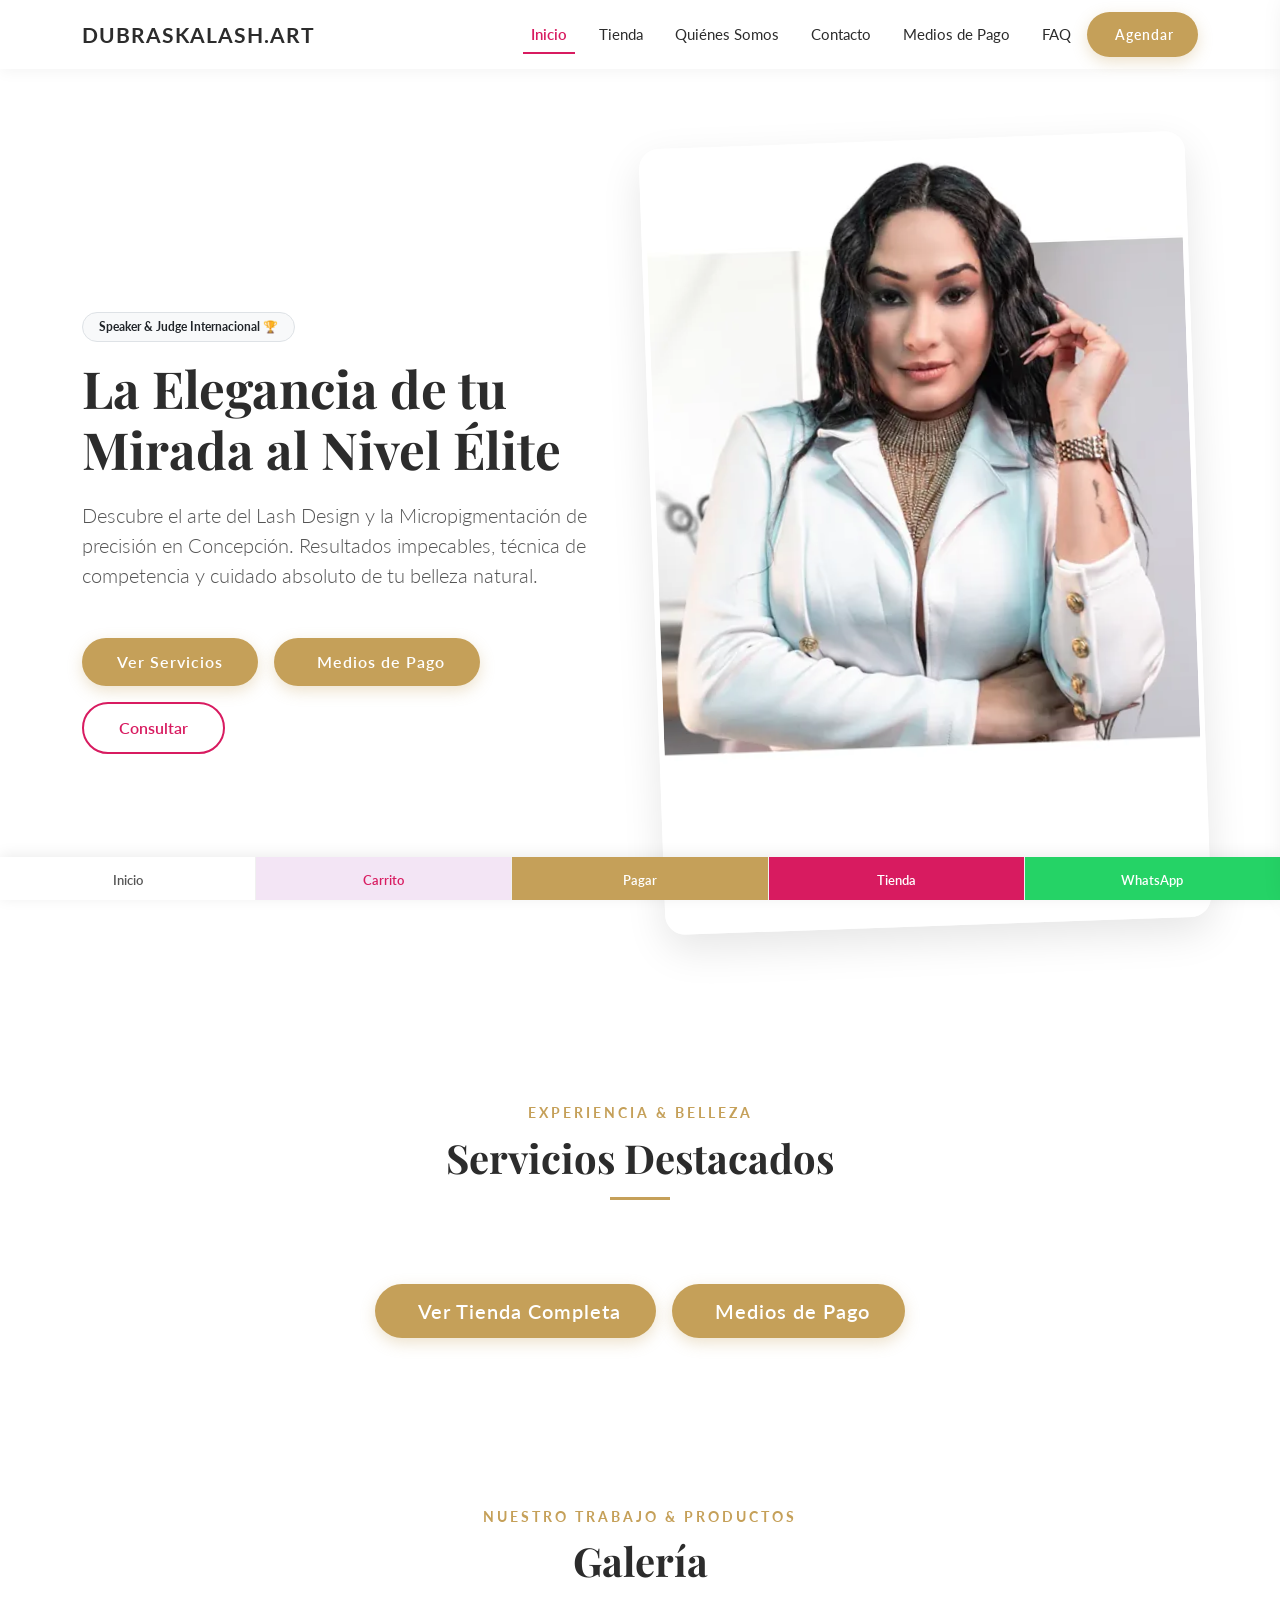
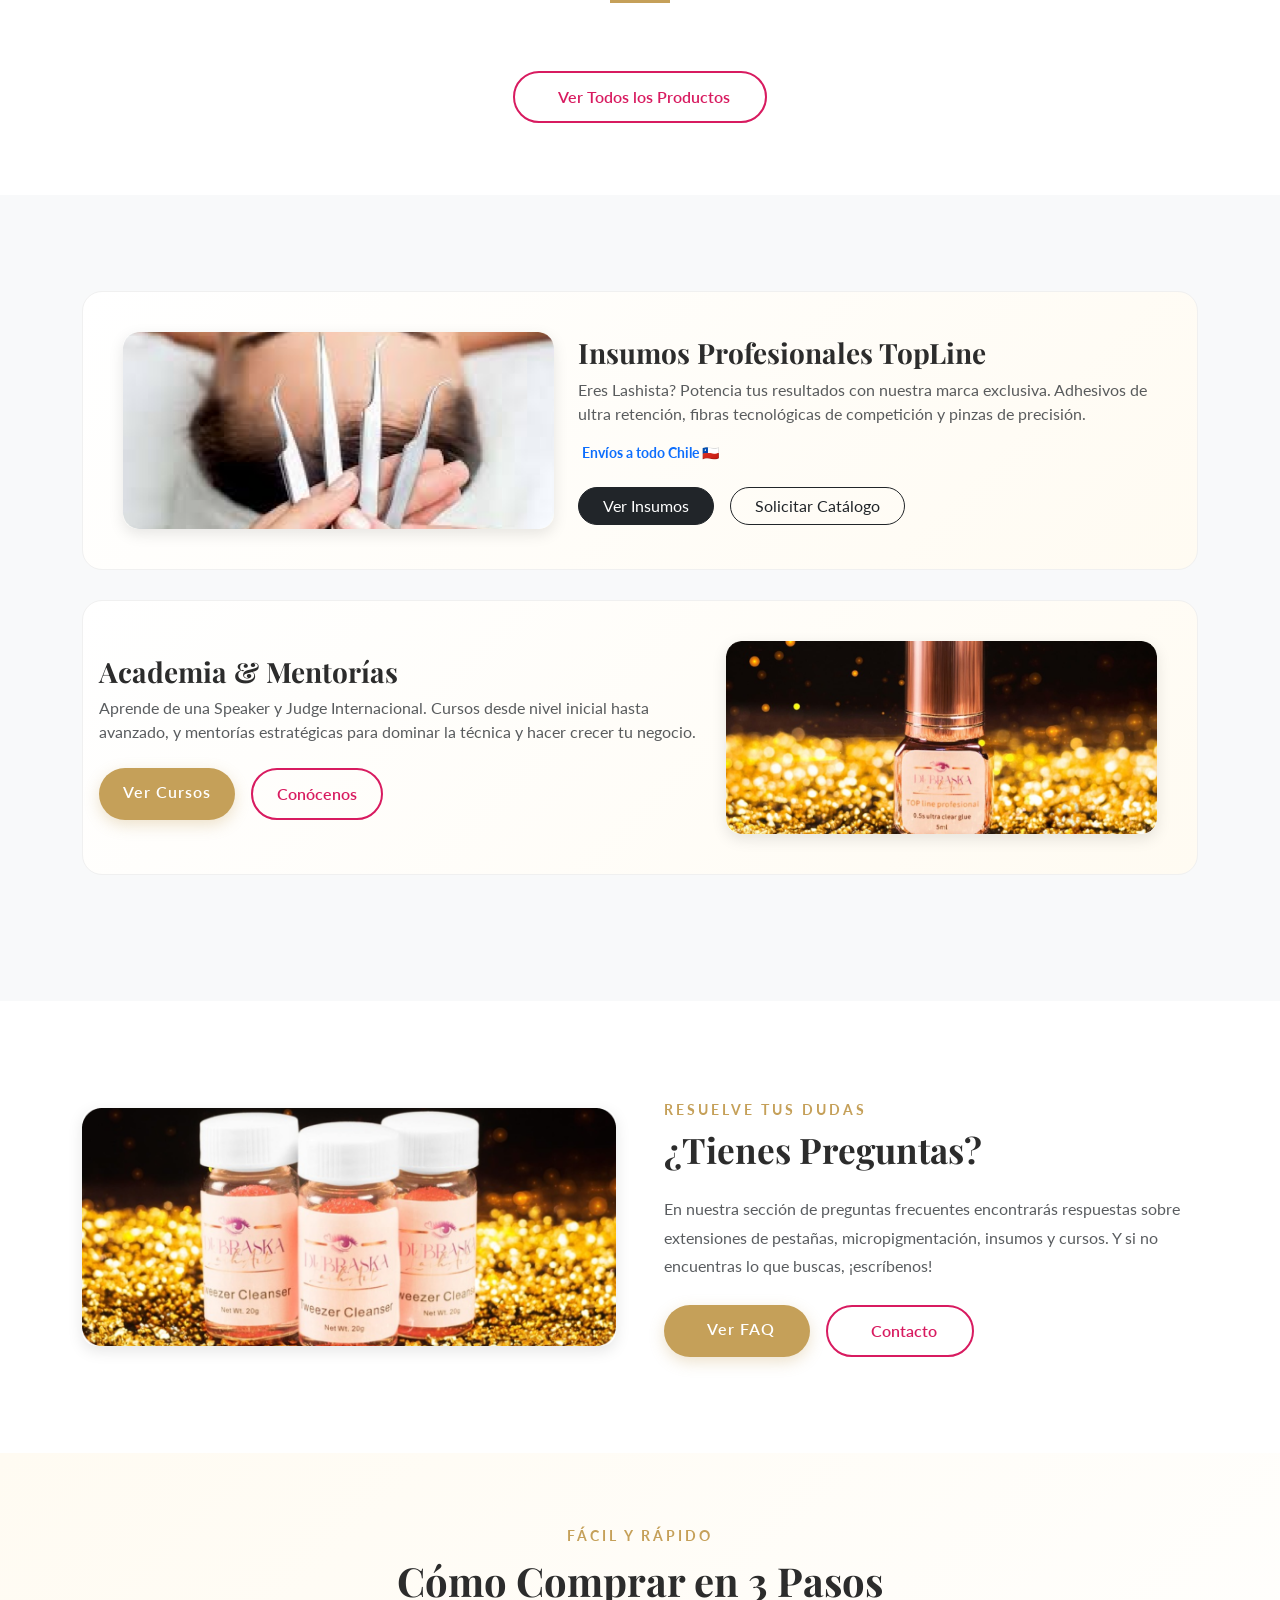
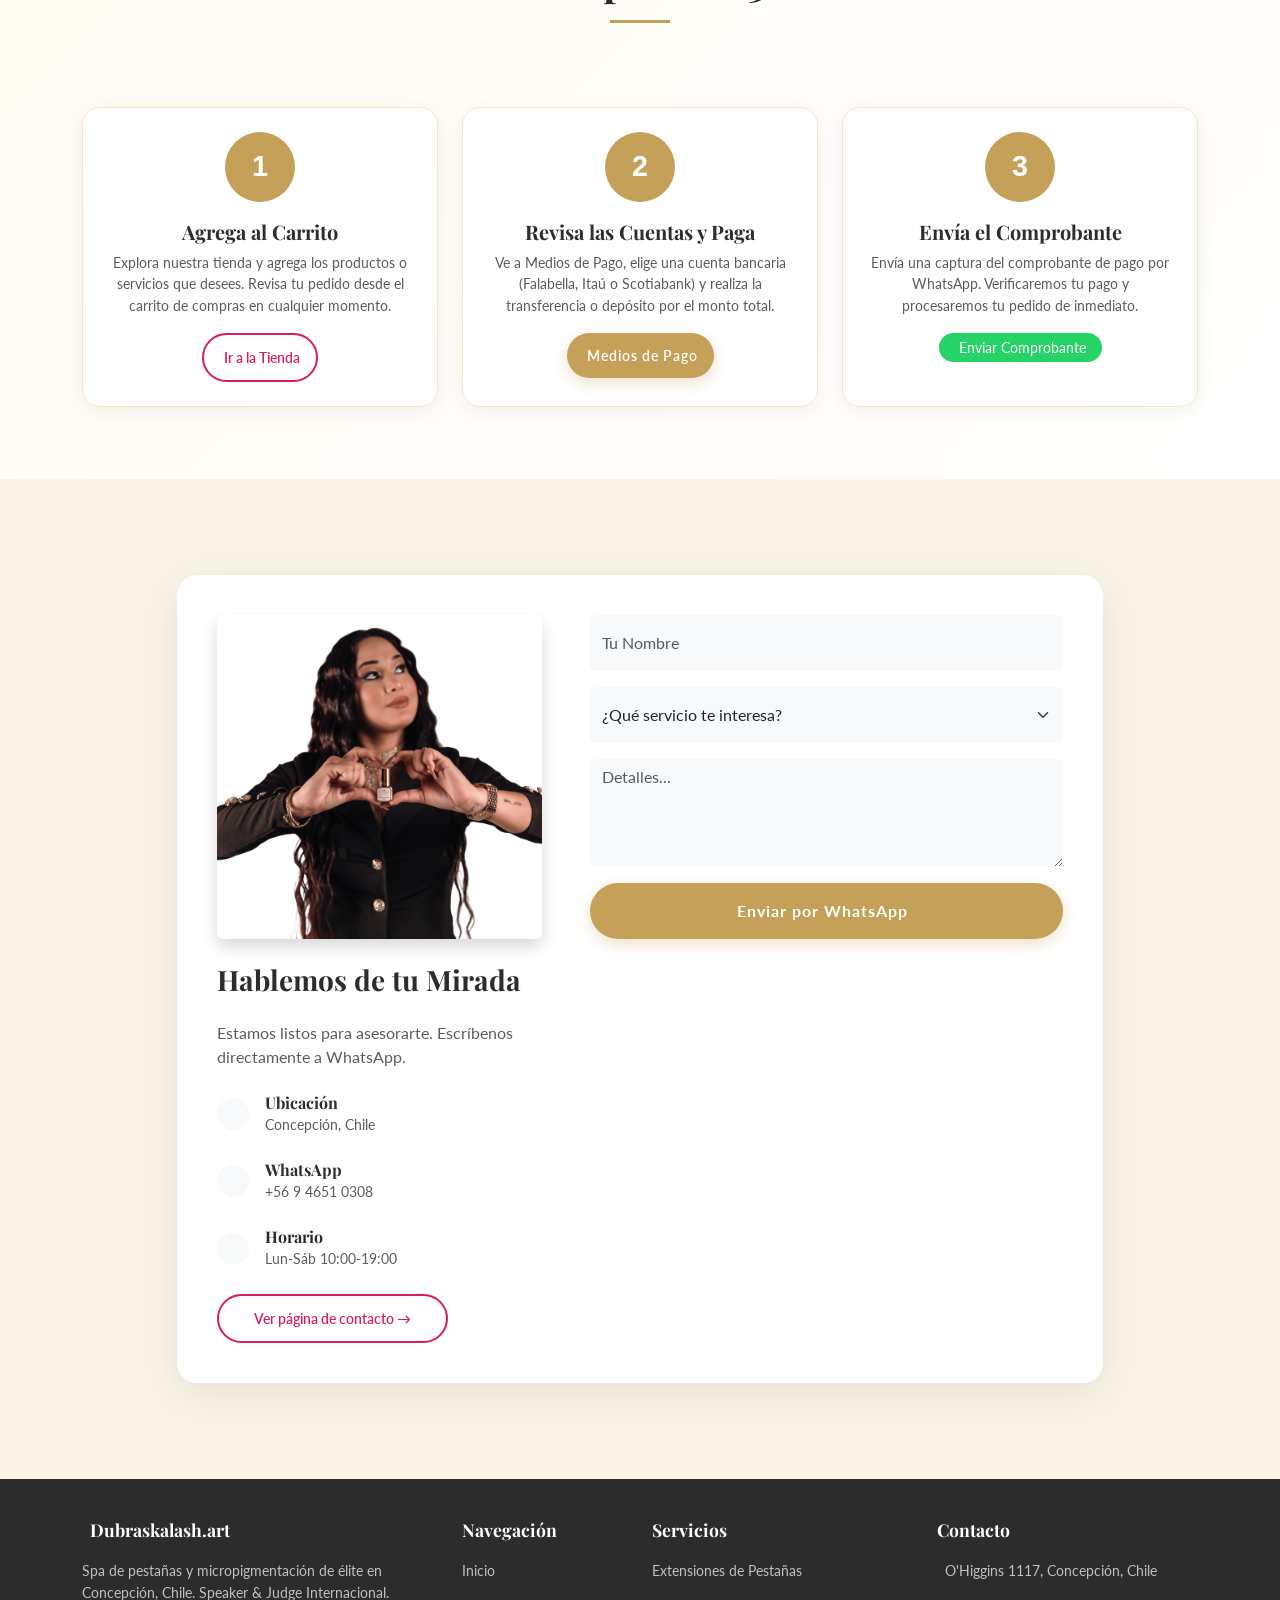
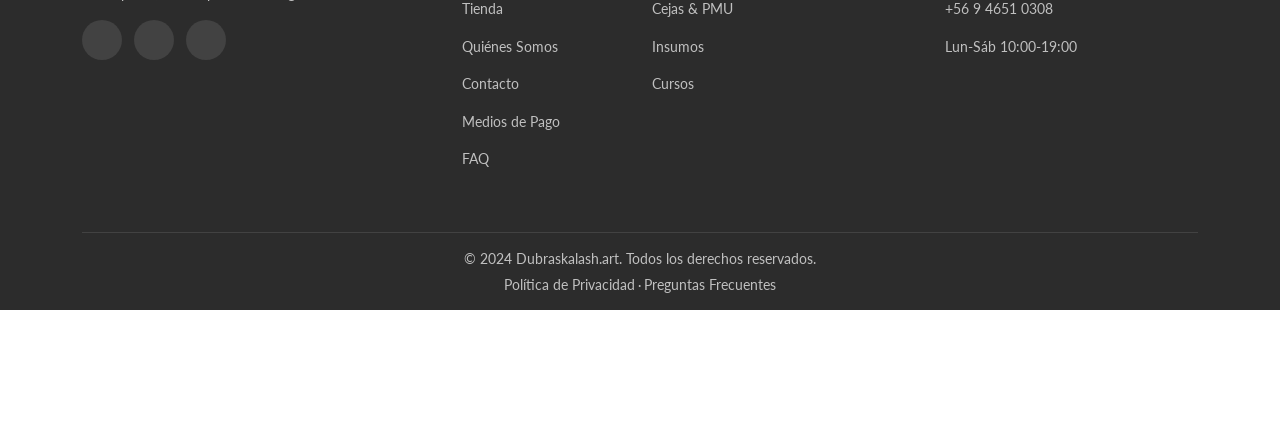
==== commit 32b9bdc6: "ui: mover Tienda al lado de WhatsApp en barra inferior + banner en tienda - Reordenar barra inferior" ====
--- a/index.html
+++ b/index.html
@@ -378,9 +378,9 @@
 <div class="bottom-action-bar">
   <div class="action-bar-btns">
     <a href="index.html" class="active"><i class="ri-home-5-line"></i><span>Inicio</span></a>
-    <a href="tienda.html"><i class="ri-store-2-line"></i><span>Tienda</span></a>
     <a href="#" onclick="Cart.toggleSidebar(); return false;" class="btn-cart-bar"><i class="ri-shopping-cart-2-line"></i><span>Carrito</span><span class="cart-badge-bar">0</span></a>
     <a href="pago.html" class="btn-wa" style="background:var(--color-gold);"><i class="ri-bank-card-line"></i><span>Pagar</span></a>
+    <a href="tienda.html" class="btn-call" style="background:var(--color-primary);"><i class="ri-store-2-line"></i><span>Tienda</span></a>
     <a href="https://wa.me/56946510308" class="btn-call" style="background:#25D366;"><i class="ri-whatsapp-line"></i><span>WhatsApp</span></a>
   </div>
 </div>
--- a/css/styles.css
+++ b/css/styles.css
@@ -550,9 +550,9 @@
 .product-card {
   border: none;
   background: white;
-  border-radius: 15px;
+  border-radius: 16px;
   overflow: hidden;
-  box-shadow: 0 5px 20px rgba(0,0,0,0.05);
+  box-shadow: 0 4px 15px rgba(0,0,0,0.06);
   transition: all 0.3s ease;
   height: 100%;
   display: flex;
@@ -560,51 +560,54 @@
   border: 1px solid #f0f0f0;
 }
 .product-card:hover {
-  transform: translateY(-5px);
-  box-shadow: 0 10px 30px rgba(216, 27, 96, 0.12);
+  transform: translateY(-4px);
+  box-shadow: 0 8px 25px rgba(216, 27, 96, 0.12);
   border-color: var(--color-gold);
-}
-.product-card .product-img {
-  width: 100%;
-  height: 200px;
-  object-fit: cover;
-  transition: transform 0.5s;
-}
-.product-card:hover .product-img {
-  transform: scale(1.05);
 }
 .product-card .img-wrapper {
   overflow: hidden;
   position: relative;
+  aspect-ratio: 4 / 5;
+  background: #f9f5f0;
+}
+.product-card .product-img {
+  width: 100%;
+  height: 100%;
+  object-fit: contain;
+  transition: transform 0.5s;
+  display: block;
+}
+.product-card:hover .product-img {
+  transform: scale(1.05);
 }
 .product-card .product-body {
-  padding: 20px;
+  padding: 16px 18px 18px;
   flex-grow: 1;
   display: flex;
   flex-direction: column;
 }
 .product-card .product-name {
   font-family: var(--font-heading);
-  font-size: 1rem;
+  font-size: 0.95rem;
   color: var(--color-dark);
   font-weight: 700;
-  margin-bottom: 8px;
+  margin-bottom: 6px;
   line-height: 1.3;
 }
 .product-card .product-price {
   color: var(--color-primary);
-  font-weight: 700;
-  font-size: 1.2rem;
-  margin-bottom: 8px;
+  font-weight: 800;
+  font-size: 1.15rem;
+  margin-bottom: 6px;
 }
 .product-card .product-desc {
-  font-size: 0.85rem;
-  color: var(--color-text);
-  line-height: 1.5;
-  margin-bottom: 15px;
+  font-size: 0.8rem;
+  color: #777;
+  line-height: 1.45;
+  margin-bottom: 14px;
   flex-grow: 1;
   display: -webkit-box;
-  -webkit-line-clamp: 3;
+  -webkit-line-clamp: 2;
   -webkit-box-orient: vertical;
   overflow: hidden;
 }
@@ -618,11 +621,13 @@
   color: #fff;
   border: none;
   border-radius: 8px;
-  padding: 8px 14px;
+  padding: 9px 16px;
   font-size: 0.8rem;
   font-weight: 600;
   transition: all 0.3s;
   cursor: pointer;
+  flex: 1;
+  text-align: center;
 }
 .product-card .btn-add-cart:hover {
   background: #1da851;
@@ -631,6 +636,7 @@
 .product-card .btn-details {
   display: inline-flex;
   align-items: center;
+  justify-content: center;
   gap: 4px;
   background: transparent;
   color: var(--color-gold);
@@ -639,10 +645,12 @@
   text-decoration: none;
   border: 1.5px solid var(--color-gold);
   border-radius: 8px;
-  padding: 8px 14px;
+  padding: 9px 16px;
   transition: all 0.3s;
   cursor: pointer;
   white-space: nowrap;
+  flex: 1;
+  text-align: center;
 }
 .product-card .btn-details:hover {
   background: var(--color-gold);
